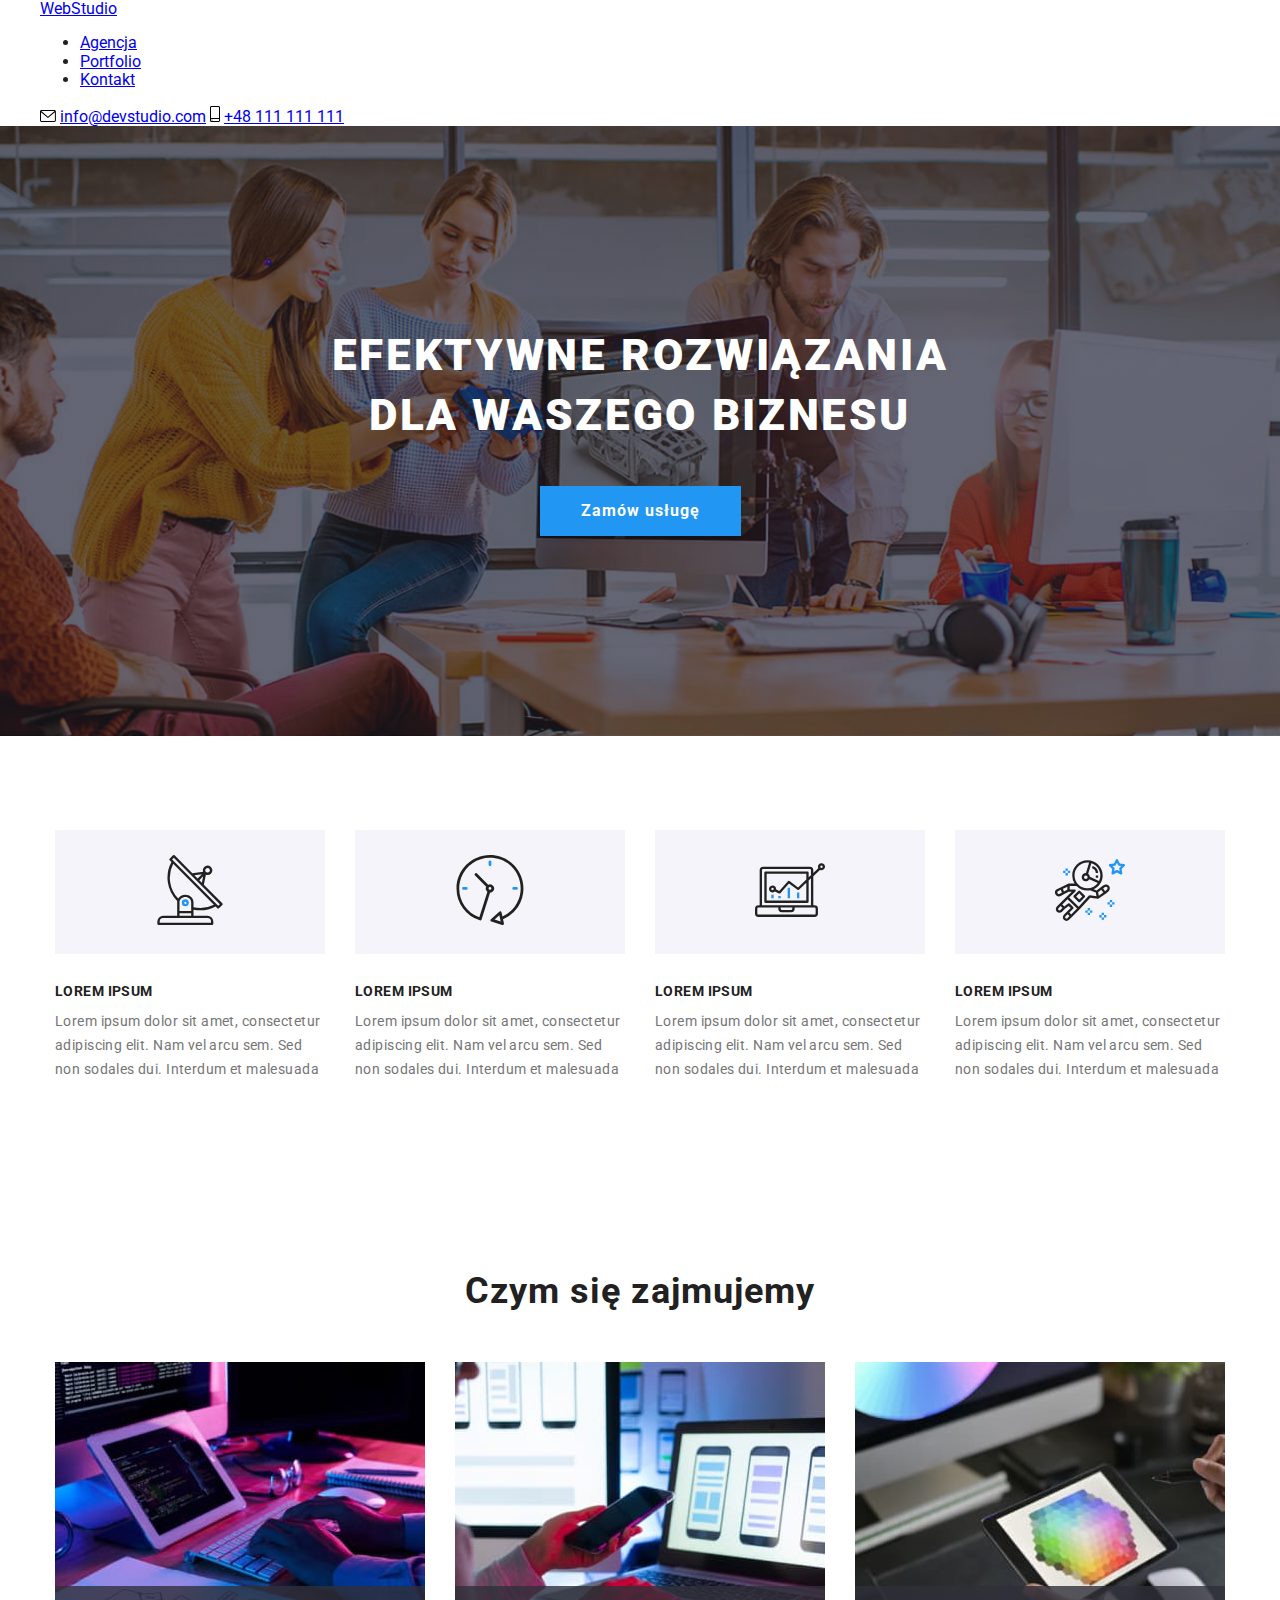
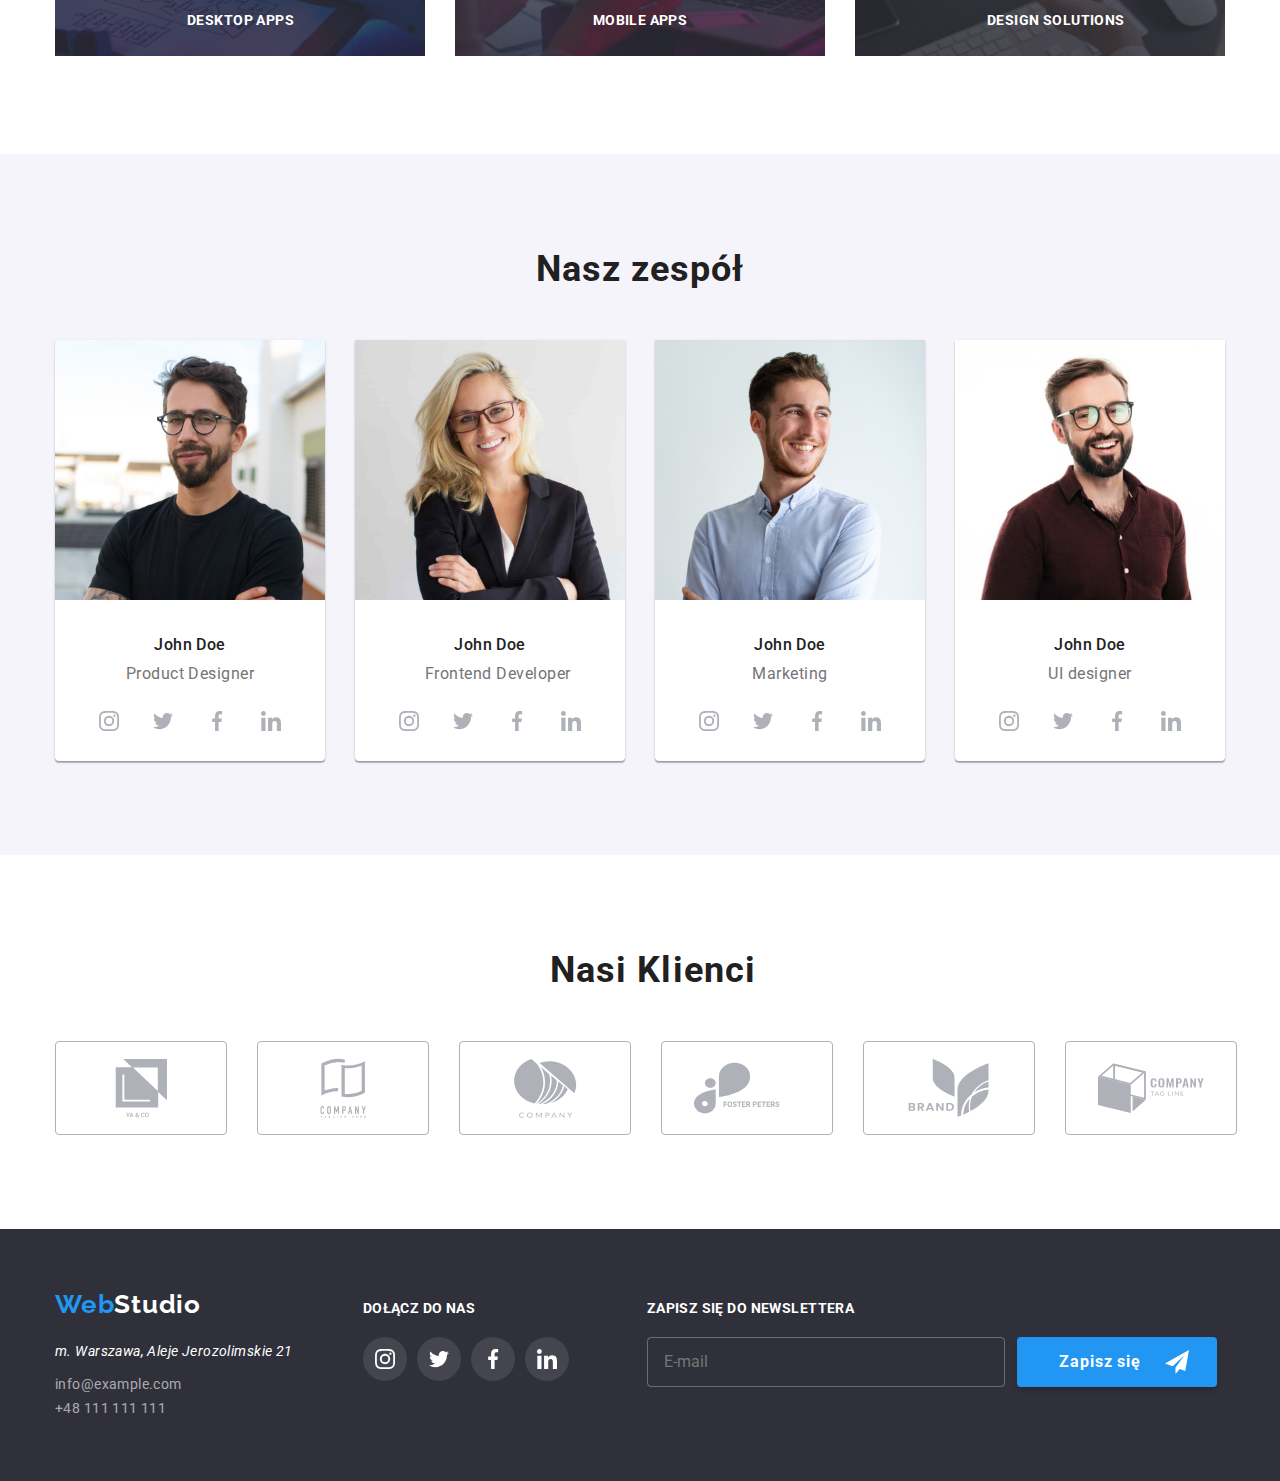
==== index.html @ b8ef75c4 "hw7" ====
<!DOCTYPE html>
<html lang="pl">
  <head>
    <meta charset="UTF-8" />
    <meta http-equiv="X-UA-Compatible" content="IE=edge" />
    <meta name="viewport" content="width=device-width, initial-scale=1.0" />
    <title>Webstudio-main-page</title>
    <link
      href="https://cdnjs.cloudflare.com/ajax/libs/modern-normalize/1.1.0/modern-normalize.min.css"
      rel="stylesheet"
    />
    <link href="./css/style.css" rel="stylesheet" />
    <link rel="preconnect" href="https://fonts.googleapis.com" />
    <link rel="preconnect" href="https://fonts.gstatic.com" crossorigin />
    <link
      href="https://fonts.googleapis.com/css2?family=Raleway:wght@700&family=Roboto:wght@400;500;700;900&display=swap"
      rel="stylesheet"
    />
  </head>
  <body>
    <header class="page-header">
      <div class="container">
        <a class="logo" href="./index.html"
          ><span class="logo logo--half">Web</span>Studio</a
        >
        <nav class="nav">
          <ul class="nav__list">
            <li class="nav__item">
              <div class="nav__item nav__item--active">
                <a class="nav__link" href="./index.html">Agencja</a>
              </div>
            </li>
            <li class="nav__item">
              <a class="nav__link" href="./portfolio.html">Portfolio</a>
            </li>
            <li class="nav__item">
              <a class="nav__link" href="#">Kontakt</a>
            </li>
          </ul>
        </nav>
        <div class="contact">
          <span class="contact__item">
            <svg class="contact__icon" width="16px" height="12px">
              <use href="./images/icons.svg#icon-envelope"></use>
            </svg>
            <a class="contact__link" href="mailto:info@devstudio.com">
              info@devstudio.com</a
            ></span
          >
          <span class="contact__item">
            <svg class="contact__icon" width="10px" height="16px">
              <use href="./images/icons.svg#icon-smartphone"></use>
            </svg>
            <a class="contact__link" href="tel:+48111111111">+48 111 111 111</a>
          </span>
        </div>
      </div>
    </header>
    <main>
      <section class="title-field">
        <div class="title-field-fluid">
          <div class="container">
            <h1 class="title">EFEKTYWNE ROZWIĄZANIA DLA WASZEGO BIZNESU</h1>
            <div class="button-container">
              <button
                class="order-service-button"
                type="button"
                data-modal-open
              >
                Zamów usługę
              </button>
            </div>
          </div>
        </div>
      </section>
      <section class="section">
        <div class="container">
          <ul class="description-list">
            <li class="description-list-item">
              <div class="description-pictrue-container">
                <svg class="description-pictrue" width="70px" height="70px">
                  <use href="./images/icons.svg#icon-antenna-1"></use>
                </svg>
              </div>
              <h3 class="secondary-header">LOREM IPSUM</h3>
              <p class="description">
                Lorem ipsum dolor sit amet, consectetur adipiscing elit. Nam vel
                arcu sem. Sed non sodales dui. Interdum et malesuada
              </p>
            </li>
            <li class="description-list-item">
              <div class="description-pictrue-container">
                <svg class="description-pictrue" width="70px" height="70px">
                  <use href="./images/icons.svg#icon-clock-1"></use>
                </svg>
              </div>
              <h3 class="secondary-header">LOREM IPSUM</h3>
              <p class="description">
                Lorem ipsum dolor sit amet, consectetur adipiscing elit. Nam vel
                arcu sem. Sed non sodales dui. Interdum et malesuada
              </p>
            </li>
            <li class="description-list-item">
              <div class="description-pictrue-container">
                <svg class="description-pictrue" width="70px" height="70px">
                  <use href="./images/icons.svg#icon-diagram-1"></use>
                </svg>
              </div>
              <h3 class="secondary-header">LOREM IPSUM</h3>
              <p class="description">
                Lorem ipsum dolor sit amet, consectetur adipiscing elit. Nam vel
                arcu sem. Sed non sodales dui. Interdum et malesuada
              </p>
            </li>
            <li class="description-list-item">
              <div class="description-pictrue-container">
                <svg class="description-pictrue" width="70px" height="70px">
                  <use href="./images/icons.svg#icon-astronaut-1"></use>
                </svg>
              </div>
              <h3 class="secondary-header">LOREM IPSUM</h3>
              <p class="description">
                Lorem ipsum dolor sit amet, consectetur adipiscing elit. Nam vel
                arcu sem. Sed non sodales dui. Interdum et malesuada
              </p>
            </li>
          </ul>
        </div>
      </section>
      <section class="section">
        <div class="container">
          <div class="feature-block">
            <h2 class="primary-header">Czym się zajmujemy</h2>
            <ul class="feature-list">
              <li class="feature-list-item">
                <img
                  src="images/tapincode.jpg"
                  alt="taping code on notebook"
                  width="370"
                  height="294"
                />
                <div class="feature-title-one">
                  <p class="feature-title-description">Desktop Apps</p>
                </div>
              </li>
              <li class="feature-list-item">
                <img
                  src="images/checkingphone.jpg"
                  alt="choosing menu layout on phone"
                  width="370"
                  height="294"
                />
                <div class="feature-title-two">
                  <p class="feature-title-description">Mobile Apps</p>
                </div>
              </li>
              <li class="feature-list-item">
                <img
                  src="images/choosincolor.jpg"
                  alt="choosing color on tablet"
                  width="370"
                  height="294"
                />
                <div class="feature-title-three">
                  <p class="feature-title-description">Design Solutions</p>
                </div>
              </li>
            </ul>
          </div>
        </div>
      </section>
      <section class="personel section">
        <div class="container">
          <div class="personel-block">
            <h2 class="primary-header-two">Nasz zespół</h2>
            <ul class="personel-list">
              <li class="personel-list-item">
                <img
                  src="images/person1.jpg"
                  alt="pictrue of product designer"
                  width="270"
                  height="260"
                />
                <h4 class="name">John Doe</h4>
                <p class="position">Product Designer</p>
                <div class="social-media">
                  <a href="" class="social-media-icon-link"
                    ><svg class="social-media-icon" width="44px" height="44px">
                      <use href="./images/icons.svg#icon-instagram-2"></use>
                    </svg>
                  </a>
                  <a href="" class="social-media-icon-link">
                    <svg class="social-media-icon" width="44px" height="44px">
                      <use href="./images/icons.svg#icon-twitter-1"></use>
                    </svg>
                  </a>
                  <a href="" class="social-media-icon-link">
                    <svg class="social-media-icon" width="44px" height="44px">
                      <use href="./images/icons.svg#icon-facebook-1"></use>
                    </svg>
                  </a>
                  <a href="" class="social-media-icon-link">
                    <svg class="social-media-icon" width="44px" height="44px">
                      <use href="./images/icons.svg#icon-linkedin-1"></use>
                    </svg>
                  </a>
                </div>
              </li>
              <li class="personel-list-item">
                <img
                  src="images/person2.jpg"
                  alt="pictrue of frontend developer"
                  width="270"
                  height="260"
                />
                <h4 class="name">John Doe</h4>
                <p class="position">Frontend Developer</p>
                <div class="social-media">
                  <a href="" class="social-media-icon-link">
                    <svg class="social-media-icon" width="44px" height="44px">
                      <use href="./images/icons.svg#icon-instagram-2"></use>
                    </svg>
                  </a>
                  <a href="" class="social-media-icon-link">
                    <svg class="social-media-icon" width="44px" height="44px">
                      <use href="./images/icons.svg#icon-twitter-1"></use>
                    </svg>
                  </a>
                  <a href="" class="social-media-icon-link">
                    <svg class="social-media-icon" width="44px" height="44px">
                      <use href="./images/icons.svg#icon-facebook-1"></use>
                    </svg>
                  </a>
                  <a href="" class="social-media-icon-link">
                    <svg class="social-media-icon" width="44px" height="44px">
                      <use href="./images/icons.svg#icon-linkedin-1"></use>
                    </svg>
                  </a>
                </div>
              </li>
              <li class="personel-list-item">
                <img
                  src="images/person3.jpg"
                  alt="pictrue of marketing guy"
                  width="270"
                  height="260"
                />
                <h4 class="name">John Doe</h4>
                <p class="position">Marketing</p>
                <div class="social-media">
                  <a href="" class="social-media-icon-link"
                    ><svg class="social-media-icon" width="44px" height="44px">
                      <use href="./images/icons.svg#icon-instagram-2"></use>
                    </svg>
                  </a>
                  <a href="" class="social-media-icon-link">
                    <svg class="social-media-icon" width="44px" height="44px">
                      <use href="./images/icons.svg#icon-twitter-1"></use>
                    </svg>
                  </a>
                  <a href="" class="social-media-icon-link">
                    <svg class="social-media-icon" width="44px" height="44px">
                      <use href="./images/icons.svg#icon-facebook-1"></use>
                    </svg>
                  </a>
                  <a href="" class="social-media-icon-link">
                    <svg class="social-media-icon" width="44px" height="44px">
                      <use href="./images/icons.svg#icon-linkedin-1"></use>
                    </svg>
                  </a>
                </div>
              </li>
              <li class="personel-list-item">
                <img
                  src="images/person4.jpg"
                  alt="pictrue of UL designer"
                  width="270"
                  height="260"
                />
                <h4 class="name">John Doe</h4>
                <p class="position">UI designer</p>
                <div class="social-media">
                  <a href="" class="social-media-icon-link"
                    ><svg class="social-media-icon" width="44px" height="44px">
                      <use href="./images/icons.svg#icon-instagram-2"></use>
                    </svg>
                  </a>
                  <a href="" class="social-media-icon-link">
                    <svg class="social-media-icon" width="44px" height="44px">
                      <use href="./images/icons.svg#icon-twitter-1"></use>
                    </svg>
                  </a>
                  <a href="" class="social-media-icon-link">
                    <svg class="social-media-icon" width="44px" height="44px">
                      <use href="./images/icons.svg#icon-facebook-1"></use>
                    </svg>
                  </a>
                  <a href="" class="social-media-icon-link">
                    <svg class="social-media-icon" width="44px" height="44px">
                      <use href="./images/icons.svg#icon-linkedin-1"></use>
                    </svg>
                  </a>
                </div>
              </li>
            </ul>
          </div>
        </div>
      </section>
      <section class="section">
        <div class="container">
          <div class="clients-block">
            <h2 class="primary-header-two">Nasi Klienci</h2>
            <ul class="client-list">
              <li class="client-list-item">
                <a href="" class="client-link">
                  <svg class="client-logo" width="170px" height="92px">
                    <use href="./images/icons.svg#icon-group"></use>
                  </svg>
                </a>
              </li>
              <li class="client-list-item">
                <a href="" class="client-link">
                  <svg class="client-logo" width="170px" height="92px">
                    <use href="./images/icons.svg#icon-group1"></use>
                  </svg>
                </a>
              </li>
              <li class="client-list-item">
                <a href="" class="client-link">
                  <svg class="client-logo" width="170px" height="92px">
                    <use href="./images/icons.svg#icon-group2"></use>
                  </svg>
                </a>
              </li>
              <li class="client-list-item">
                <a href="" class="client-link">
                  <svg class="client-logo" width="170px" height="92px">
                    <use href="./images/icons.svg#icon-group6"></use>
                  </svg>
                </a>
              </li>
              <li class="client-list-item">
                <a href="" class="client-link">
                  <svg class="client-logo" width="170px" height="92px">
                    <use href="./images/icons.svg#icon-group4"></use>
                  </svg>
                </a>
              </li>
              <li class="client-list-item">
                <a href="" class="client-link">
                  <svg class="client-logo" width="170px" height="92px">
                    <use href="./images/icons.svg#icon-group5"></use>
                  </svg>
                </a>
              </li>
            </ul>
          </div>
        </div>
      </section>
    </main>
    <footer class="bottom-page">
      <div class="container">
        <div class="wrapper-bottom">
          <div class="main-bottom">
            <div class="logo-bottom">
              <a class="logo-bottom-link" href="./index.html"
                ><span class="half-logo">Web</span>Studio</a
              >
            </div>
            <div class="contact-data">
              <address class="address-of-company">
                m. Warszawa, Aleje Jerozolimskie 21
              </address>
              <a class="bottom-contact" href="info@example.com"
                >info@example.com</a
              ><br />
              <a class="bottom-contact" href="tel:+48111111111"
                >+48 111 111 111</a
              >
            </div>
          </div>
          <div class="side-bottom">
            <h3 class="secondary-header-bottom">DOŁĄCZ DO NAS</h3>
            <ul class="social-media-bottom-list">
              <li class="social-media-bottom-item">
                <a href="" class="social-media-bottom-link"
                  ><svg
                    class="social-media-bottom-icon"
                    width="44px"
                    height="44px"
                  >
                    <use href="images/icons.svg#icon-instagram-2"></use>
                  </svg>
                </a>
              </li>
              <li class="social-media-bottom-item">
                <a href="" class="social-media-bottom-link"
                  ><svg
                    class="social-media-bottom-icon"
                    width="44px"
                    height="44px"
                  >
                    <use href="./images/icons.svg#icon-twitter-1"></use>
                  </svg>
                </a>
              </li>
              <li class="social-media-bottom-item">
                <a href="" class="social-media-bottom-link"
                  ><svg
                    class="social-media-bottom-icon"
                    width="44px"
                    height="44px"
                  >
                    <use href="./images/icons.svg#icon-facebook-1"></use>
                  </svg>
                </a>
              </li>
              <li class="social-media-bottom-item">
                <a href="" class="social-media-bottom-link"
                  ><svg
                    class="social-media-bottom-icon"
                    width="44px"
                    height="44px"
                  >
                    <use href="./images/icons.svg#icon-linkedin-1"></use>
                  </svg>
                </a>
              </li>
            </ul>
          </div>
          <div class="newsletter-bottom">
            <form>
              <label>
                <h3 class="secondary-header-bottom">
                  zapisz się do newslettera
                </h3>
                <div class="input-wrapper">
                  <input
                    class="mail-input"
                    type="email"
                    name="email"
                    placeholder="E-mail"
                  />
                  <button class="newsletter-button" type="submit">
                    Zapisz się
                    <svg class="icon-send" width="24px" height="24px">
                      <use href="./images/icons.svg#icon-icon-send"></use>
                    </svg>
                  </button>
                </div>
              </label>
            </form>
          </div>
        </div>
      </div>
    </footer>
    <div class="backdrop is-hidden" data-modal>
      <div class="modal">
        <button type="button" class="x-button" data-modal-close>x</button>
        <p class="form-title">Zostaw swoje dane w formularzu poniżej</p>
        <form class="form-client">
          <label
            ><span class="form-client-title">Imie</span>
            <div class="input-container">
              <svg class="form-client-icon" width="12px" height="12px">
                <use href="./images/icons.svg#icon-person-black-18dp-1"></use>
              </svg>
              <input class="form-client-input" type="text" name="name" />
            </div>
          </label>
          <label
            ><span class="form-client-title">Telefon</span>
            <div class="input-container">
              <svg class="form-client-icon" width="13px" height="13px">
                <use href="./images/icons.svg#icon-Vector"></use>
              </svg>
              <input
                class="form-client-input"
                type="tel"
                name="phone-number"
              /></div
          ></label>
          <label class="form-client-item"
            ><span class="form-client-title">E-mail</span>
            <div class="input-container">
              <svg class="form-client-icon" width="15px" height="12px">
                <use href="./images/icons.svg#icon-Vector1"></use>
              </svg>
              <input
                class="form-client-input"
                type="email"
                name="email-contact"
              /></div
          ></label>
          <label
            ><span class="form-client-title">Komentarz</span>
            <textarea
              class="form-client-feedback"
              name="feedback"
              placeholder="Wprowadź tekst"
            ></textarea>
          </label>
          <label class="terms-container">
            <input class="terms-checkbox" type="checkbox" name="terms" />
            <svg class="active-checkbox" width="16px" height="15px">
              <use href="./images/icons.svg#icon-Vector2"></use>
            </svg>
            <span class="form-client-terms">
              Oświadczam iż akceptuje
              <a href="#">Regulamin</a>i
              <a href="#">Politykę prywatności</a>
            </span>
          </label>
          <button class="form-client-button" type="submit">Wyślij</button>
        </form>
      </div>
    </div>
    <script src="./js/modal.js"></script>
  </body>
</html>
---- css/style.css ----
body {
  font-family: "Roboto", sans-serif;
  color: #212121;
}
.container {
  width: 1200px;
  margin: 0 auto;
}
.section {
  padding-bottom: 94px;
  padding-top: 94px;
}

.top-page {
  background-color: var(--third-background-color);
  border-bottom: 1px solid var(--border-line-color);
}
.top-page > div {
  display: flex;
  padding-left: 15px;
  padding-right: 15px;
  padding-top: 24px;
  padding-bottom: 24px;
}
:root {
  --third-background-color: #ffffff;
  --logo-top: #000000;
  --half-logo: #2196f3;
  --highlited: #2196f3;
  --text-color-one: #757575;
  --first-color-background: #2f303a;
  --second-color-background: #f5f4fa;
  --color-menu: #212121;
  --border-line-color: #ececec;
  --second-border-line-color: #eeeeee;
  --icon-color: #afb1b8;
}
.logo-top {
  color: var(--logo-top);
  font-family: "Raleway";
  font-size: 26px;
  font-weight: 700;
  line-height: 1.19;
  letter-spacing: 0.03em;
  text-decoration: none;
  padding-bottom: 1px;
  width: 145px;
}

.half-logo {
  color: var(--half-logo);
  font-family: "Raleway";
  font-size: 26px;
  font-weight: 700;
  line-height: 1.19;
  letter-spacing: 0.03em;
  text-decoration: none;
}
.menu {
  padding-top: 8px;
  padding-bottom: 8px;
  margin-left: 93px;
  margin-right: 345px;
  width: 254px;
}
.menu-list {
  display: flex;
  list-style: none;
  width: 254px;
  padding-left: 0px;
  margin: 0px;
}

.menu-list-item {
  width: 53px;
  margin-left: 0px;
  margin-right: 46px;
}
.menu-list-item:last-child {
  margin-right: 0px;
}

.link-menu {
  text-decoration: none;
  color: var(--color-menu);
  font-size: 14px;
  font-weight: 500;
  line-height: 1.14;
  letter-spacing: 0.02em;
  text-decoration: none;
  transition-property: color;
  transition-duration: 250ms;
  transition-timing-function: cubic-bezier(0.4, 0, 0.2, 1);
}
.link-menu:hover,
.link-menu:focus {
  color: var(--highlited);
}
.active {
  position: relative;
}
.active > a {
  color: var(--highlited);
}
.active::after {
  content: "";
  position: absolute;
  background-color: var(--highlited);
  border-radius: 2px;
  width: 100%;
  height: 4px;
  margin-top: 28px;
  display: block;
}

.contact-list {
  display: flex;
  padding-right: 12px;
  padding-top: 8px;
  padding-bottom: 8px;
  padding-left: 0px;
  white-space: nowrap;
}
.contact-list-item {
  color: var(--text-color-one);
  fill: var(--text-color-one);
  margin-right: 30px;
  display: flex;
  align-items: center;
  transition-property: color, fill;
  transition-duration: 250ms;
  transition-timing-function: cubic-bezier(0.4, 0, 0.2, 1);
}
.contact-list-item:hover,
.contact-list-item:focus {
  color: var(--highlited);
  fill: var(--highlited);
  cursor: pointer;
}
.contact-list-item:last-child {
  margin-right: 0px;
}
.contact-top {
  color: inherit;
  display: flex;
  font-size: 14px;
  font-weight: 500;
  line-height: 1.14;
  letter-spacing: 0.02em;
  text-decoration: none;
  margin-right: 30px;
  margin-left: 10px;
}
.contact-top:last-child {
  margin-right: 0px;
}
.contact-top:first-child {
  margin-left: 0px;
}
.contact-icon {
  display: flex;
}
.title-field {
  background-color: var(--first-color-background);
}
.title-field-fluid {
  max-width: 1600px;
  height: 100%;
  margin: 0 auto;
  background-image: linear-gradient(
      to bottom,
      rgba(47, 48, 58, 0.4),
      rgba(47, 48, 58, 0.4)
    ),
    url(../images/background.jpg);
  background-size: cover;
  background-position: center;
  background-repeat: no-repeat;
  padding-top: 200px;
  padding-bottom: 200px;
}
.title {
  color: var(--third-background-color);
  font-weight: 900;
  font-size: 44px;
  line-height: 1.36;
  text-align: center;
  letter-spacing: 0.06em;
  text-transform: uppercase;
  padding-left: 252px;
  padding-right: 252px;
  margin-bottom: 40px;
  margin-top: 0px;
}
.order-service-button {
  background-color: var(--highlited);
  box-shadow: 0px 4px 4px rgba(0, 0, 0, 0.15);
  color: var(--third-background-color);
  font-weight: 700;
  font-size: 16px;
  line-height: 1.87;
  align-items: center;
  text-align: center;
  letter-spacing: 0.06em;
  cursor: pointer;
  padding: 10px 41px;
  white-space: nowrap;
  border: none;
}
.button-container {
  padding-left: 500px;
  padding-right: 500px;
}
.description-list {
  display: flex;
  padding-left: 15px;
  padding-right: 15px;
  margin: 0px;
  list-style: none;
}
.description-list-item {
  width: 270px;
  margin-right: 30px;
}
.description-list-item:last-child {
  margin-right: 0px;
}
.secondary-header {
  font-size: 14px;
  line-height: 1.14;
  letter-spacing: 0.03em;
  text-transform: uppercase;
  margin-bottom: 10px;
  margin-top: 30px;
}
.description-pictrue {
  display: inline-block;
}
.description-pictrue-container {
  padding: 25px 100px;
  background-color: var(--second-color-background);
}
.description {
  font-size: 14px;
  line-height: 1.71;
  letter-spacing: 0.03em;
  color: var(--text-color-one);
  margin: 0px;
}
.feature-block {
  padding-left: 15px;
  padding-right: 15px;
}

.primary-header {
  font-size: 36px;
  line-height: 1.17;
  letter-spacing: 0.03em;
  margin-top: 0px;
  margin-bottom: 50px;
  padding-left: 409px;
  padding-right: 409px;
  text-align: center;
  white-space: nowrap;
}
.feature-list {
  display: flex;
  list-style: none;
  padding-left: 0px;
  margin: 0px;
  position: relative;
}
.feature-list-item {
  margin-right: 30px;
}
.feature-list-item:last-child {
  margin-right: 0px;
}
.feature-title-one {
  position: absolute;
  left: 0;
  top: 224px;
  width: 370px;
  height: 70px;
  background-color: rgba(47, 48, 58, 0.8);
  padding: 27px 132px;
}
.feature-title-two {
  position: absolute;
  left: 400px;
  top: 224px;
  width: 370px;
  height: 70px;
  background-color: rgba(47, 48, 58, 0.8);
  padding: 27px 132px;
  z-index: 1;
}
.feature-title-three {
  position: absolute;
  left: 800px;
  top: 224px;
  width: 370px;
  height: 70px;
  background-color: rgba(47, 48, 58, 0.8);
  padding: 27px 132px;
  z-index: 1;
}
.feature-title-description {
  color: var(--third-background-color);
  font-weight: 700;
  font-size: 14px;
  line-height: 1.14;
  text-align: center;
  letter-spacing: 0.03em;
  text-transform: uppercase;
  margin: 0;
  white-space: nowrap;
}
.primary-header-two {
  font-size: 36px;
  line-height: 1.17;
  letter-spacing: 0.03em;
  margin-top: 0px;
  margin-bottom: 50px;
  padding-left: 495px;
  padding-right: 495px;
  text-align: center;
  white-space: nowrap;
}
.personel-list {
  display: flex;
  list-style: none;
  padding-left: 15px;
  padding-right: 15px;
  margin: 0px;
}
.name {
  font-weight: 500;
  font-size: 16px;
  line-height: 1.19;
  text-align: center;
  letter-spacing: 0.03em;
  margin-top: 30px;
  margin-bottom: 10px;
  padding-left: 99px;
  padding-right: 99px;
}
.position {
  font-size: 16px;
  line-height: 1.19;
  text-align: center;
  letter-spacing: 0.03em;
  color: var(--text-color-one);
  margin-bottom: 16px;
  margin-top: 0px;
  padding-left: 70px;
  padding-right: 70px;

  white-space: nowrap;
}
.personel {
  background-color: var(--second-color-background);
}
.personel-list-item {
  background-color: var(--third-background-color);
  box-shadow: 0px 1px 3px rgba(0, 0, 0, 0.12), 0px 1px 1px rgba(0, 0, 0, 0.14),
    0px 2px 1px rgba(0, 0, 0, 0.2);
  border-radius: 0px 0px 4px 4px;
  width: 270px;
  margin-right: 30px;
}
.personel-list-item:last-child {
  margin-right: 0px;
}
.social-media {
  padding-left: 32px;
  padding-right: 32px;
  padding-bottom: 18px;
  white-space: nowrap;
  display: flex;
}
.social-media-icon {
  fill: var(--icon-color);
  padding: 12px;
}
.social-media-icon-link:last-child {
  margin-right: 0px;
}
.social-media-icon-link {
  display: flex;
  border-radius: 50%;
  justify-content: center;
  align-items: center;
  margin-right: 10px;
  transition-property: background-color, fill;
  transition-duration: 250ms;
  transition-timing-function: cubic-bezier(0.4, 0, 0.2, 1);
}
.social-media-icon-link:hover,
.social-media-icon-link:focus {
  background-color: var(--highlited);
}
.social-media-icon:hover,
.social-media-icon-link {
  fill: var(--third-background-color);
}
.clients-block {
  padding: 0 15px;
}
.client-list {
  display: flex;
  list-style: none;
  margin: 0px;
  padding: 0px;
}
.client-list-item {
  margin-right: 30px;
}
.client-list-item:last-child {
  margin-right: 0px;
}
.client-logo {
  padding: 16px 32px;
  fill: var(--icon-color);
  transition-property: fill;
  transition-duration: 250ms;
  transition-timing-function: cubic-bezier(0.4, 0, 0.2, 1);
}
.client-link {
  display: flex;
  justify-content: center;
  align-items: center;
  border: 1px solid var(--icon-color);
  border-radius: 4px;
  transition-property: border-color;
  transition-duration: 250ms;
  transition-timing-function: cubic-bezier(0.4, 0, 0.2, 1);
}
.client-link:hover,
.client-link:focus {
  border-color: var(--highlited);
}
.client-logo:hover,
.client-logo:focus {
  fill: var(--highlited);
}
.bottom-page {
  background-color: var(--first-color-background);
}
.wrapper-bottom {
  display: flex;
}
.logo-bottom {
  padding-top: 60px;
  padding-left: 15px;
  margin-bottom: 20px;
}
.contact-data {
  padding-left: 15px;
  padding-bottom: 60px;
}
.logo-bottom-link {
  color: var(--third-background-color);
  font-family: "Raleway";
  font-size: 26px;
  font-weight: 700;
  line-height: 1.19;
  letter-spacing: 0.03em;
  text-decoration: none;
}
.address-of-company {
  font-size: 14px;
  line-height: 1.71;
  letter-spacing: 0.03em;
  color: var(--third-background-color);
  margin-bottom: 9px;
}
.bottom-contact {
  font-size: 14px;
  line-height: 1.71;
  letter-spacing: 0.03em;
  color: rgba(255, 255, 255, 0.6);
  text-decoration: none;
  transition-property: color;
  transition-duration: 250ms;
  transition-timing-function: cubic-bezier(0.4, 0, 0.2, 1);
}
.bottom-contact:hover,
.bottom-contact:focus {
  color: var(--highlited);
}
.side-bottom {
  padding-top: 72px;
  margin-left: 70px;
  padding-bottom: 100px;
}
.secondary-header-bottom {
  font-size: 14px;
  line-height: 1.14;
  letter-spacing: 0.03em;
  text-transform: uppercase;
  margin-top: 0px;
  margin-bottom: 20px;
  color: var(--third-background-color);
}

.social-media-bottom-list {
  display: flex;
  list-style: none;
  margin: 0px;
  padding: 0px;
}
.social-media-bottom-item {
  margin-right: 10px;
}
.social-media-bottom-item:last-child {
  margin-right: 0px;
}
.social-media-bottom-icon {
  fill: var(--third-background-color);
  padding: 12px;
}
.social-media-bottom-link {
  display: flex;
  border-radius: 50%;
  justify-content: center;
  align-items: center;
  background-color: rgba(255, 255, 255, 0.1);
  transition-property: background-color;
  transition-duration: 250ms;
  transition-timing-function: cubic-bezier(0.4, 0, 0.2, 1);
}
.social-media-bottom-link:hover,
.social-media-bottom-link:focus {
  background-color: var(--highlited);
}
.newsletter-bottom {
  margin-left: 78px;
  padding-top: 72px;
  padding-bottom: 94px;
}
.input-wrapper {
  display: flex;
}
.mail-input {
  display: block;
  width: 358px;
  height: 50px;
  border: 1px solid rgba(255, 255, 255, 0.3);
  box-shadow: (0px 4px 4px rgba(0, 0, 0, 0.15));
  border-radius: 4px;
  background-color: inherit;
}
.mail-input:placeholder-shown {
  color: rgba(255, 255, 255, 0.6);
  padding: 15px 16px;
}
.mail-input:focus-within {
  background-color: var(--third-background-color);
}
.newsletter-button {
  display: flex;
  margin-left: 12px;
  background-color: var(--highlited);
  box-shadow: 0px 4px 4px rgba(0, 0, 0, 0.15);
  color: var(--third-background-color);
  font-weight: 700;
  font-size: 16px;
  line-height: 1.87;
  align-items: center;
  text-align: center;
  letter-spacing: 0.06em;
  cursor: pointer;
  padding: 10px 24px 10px 42px;
  white-space: nowrap;
  border: none;
  border-radius: 4px;
  width: 200px;
  height: 50px;
}
.icon-send {
  fill: var(--third-background-color);
  margin-left: 24px;
  align-items: center;
}

.portfolio-button-list {
  display: flex;
  border-radius: 4px;
  list-style: none;
  padding-left: 310px;
  padding-right: 318px;
  margin-bottom: 34px;
  margin-top: 0px;
}
.portfolio-button-item {
  margin-right: 8px;
}

.portfolio-button-item:last-child {
  margin-right: 0px;
}
.portfolio-button {
  background: var(--second-color-background);
  border-radius: 4px;
  font-weight: 500;
  font-size: 16px;
  line-height: 1.62;
  text-align: center;
  letter-spacing: 0.03em;
  cursor: pointer;
  padding: 6px 22px;
  transition-property: background-color, box-shadow, color;
  transition-duration: 250ms;
  transition-timing-function: cubic-bezier(0.4, 0, 0.2, 1);
  border: none;
}
.portfolio-button:hover,
.portfolio-button:focus {
  background-color: var(--highlited);
  box-shadow: 0px 3px 1px rgba(0, 0, 0, 0.1), 0px 1px 2px rgba(0, 0, 0, 0.08),
    0px 2px 2px rgba(0, 0, 0, 0.12);
  border-radius: 4px;
  color: var(--third-background-color);
  font-weight: 500;
  font-size: 16px;
  line-height: 1.62;
  align-items: center;
  letter-spacing: 0.03em;
  cursor: pointer;
  border: none;
}
.portfolio-list {
  display: flex;
  flex-wrap: wrap;
  list-style: none;
  padding-left: 15px;
  padding-right: 15px;
  margin: 0px;
}
.portfolio-pictrue {
  background-color: var(--white);
  margin: 30px;
  display: flex;
  flex-direction: column;
  transition-property: box-shadow;
  transition-duration: 250ms;
  transition-timing-function: cubic-bezier(0.4, 0, 0.2, 1);
}
.portfolio-pictrue:first-child {
  margin-top: 0px;
  margin-left: 0px;
}
.portfolio-pictrue:nth-child(2) {
  margin-left: 0px;
  margin-top: 0px;
}
.portfolio-pictrue:nth-child(3) {
  margin-top: 0px;
  margin-left: 0px;
  margin-right: 0px;
}
.portfolio-pictrue:nth-child(4) {
  margin-top: 0px;
  margin-left: 0px;
}
.portfolio-pictrue:nth-child(5) {
  margin-top: 0px;
  margin-left: 0px;
}
.portfolio-pictrue:nth-child(6) {
  margin-top: 0px;
  margin-left: 0px;
  margin-right: 0px;
}
.portfolio-pictrue:nth-child(7) {
  margin-top: 0px;
  margin-left: 0px;
  margin-bottom: 0px;
}
.portfolio-pictrue:nth-child(8) {
  margin-top: 0px;
  margin-left: 0px;
  margin-bottom: 0px;
}
.portfolio-pictrue:last-child {
  margin: 0px;
}
.portfolio-pictrue:hover,
.portfolio-pictrue:focus {
  box-shadow: 0px 1px 1px rgba(0, 0, 0, 0.12), 0px 4px 4px rgba(0, 0, 0, 0.06),
    1px 4px 6px rgba(0, 0, 0, 0.16);
}
.portfolio-image-box {
  position: relative;
  overflow: hidden;
  display: flex;
}
.overlay {
  position: absolute;
  top: 0px;
  left: 0px;
  width: 100%;
  height: 100%;
  transform: translateY(100%);
  background-color: rgba(33, 150, 243, 0.9);
  padding: 63px 24px 91px;
  transition-property: transform;
  transition-duration: 250ms;
  transition-timing-function: cubic-bezier(0.4, 0, 0.2, 1);
}
.portfolio-image-box:hover .overlay {
  transform: translate(0);
}
.overlay-text {
  margin: 0px;
  font-size: 18px;
  line-height: 1.55;
  letter-spacing: 0.03em;
  color: var(--third-background-color);
}
.portfolio-name {
  font-weight: 700;
  font-size: 18px;
  line-height: 2;
  letter-spacing: 0.06em;
  margin-bottom: 4px;
  margin-top: 0px;
}
.portfolio-description {
  font-size: 16px;
  line-height: 1.87;
  color: var(--text-color-one);
  letter-spacing: 0.03em;
  margin: 0px;
}
.portfolio-item-info {
  border-left: 1px solid var(--second-border-line-color);
  border-right: 1px solid var(--second-border-line-color);
  border-bottom: 1px solid var(--second-border-line-color);
  padding-left: 24px;
  padding-right: 24px;
  padding-top: 20px;
  padding-bottom: 20px;
}
.backdrop {
  position: fixed;
  display: flex;
  background-color: rgba(0, 0, 0, 0.2);
  top: 0px;
  left: 0px;
  width: 100%;
  height: 100%;
  z-index: 2;
  transition-property: opacity;
  transition-duration: 2s;
}
.is-hidden {
  pointer-events: none;
  visibility: hidden;
  opacity: 0;
  z-index: 2;
  transition-property: opacity;
  transition-duration: 2s;
}
.modal {
  visibility: visible;
  opacity: 1;
  position: relative;
  width: 528px;
  height: 581px;
  margin: auto;
  background-color: var(--third-background-color);
  z-index: 2;
  box-shadow: 0px 1px 3px rgba(0, 0, 0, 0.12), 0px 1px 1px rgba(0, 0, 0, 0.14),
    0px 2px 1px rgba(0, 0, 0, 0.2);
  border-radius: 4px;
}
.x-button {
  display: block;
  margin-top: 8px;
  margin-left: 490px;
  width: 30px;
  height: 30px;
  border: 1px solid rgba(0, 0, 0, 0.1);
  border-radius: 50%;
  cursor: pointer;
  background-color: var(--third-background-color);
}
.form-title {
  display: flex;
  justify-content: center;
  padding: 0 40px;
  font-weight: 700;
  font-size: 20px;
  line-height: 1.15;
  letter-spacing: 0.03em;
  white-space: nowrap;
  color: var(--color-menu);
  min-width: 448px;
  margin-top: 2px;
  margin-bottom: 12px;
}
.input-container:focus-within .form-client-icon {
  fill: var(--highlited);
  transition-property: fill;
  transition-duration: 250ms;
  transition-timing-function: cubic-bezier(0.4, 0, 0.2, 1);
}
.input-container:focus-within .form-client-input {
  border-color: var(--highlited);
  outline-color: var(--highlited);
  transition-property: border-color, outline-color;
  transition-duration: 250ms;
  transition-timing-function: cubic-bezier(0.4, 0, 0.2, 1);
}
.input-container {
  position: relative;
}
.form-client-title {
  display: block;
  color: var(--text-color-one);
  font-size: 12px;
  line-height: 1.16;
  letter-spacing: 0.01em;
  margin-bottom: 4px;
  padding-left: 40px;
}
.form-client-input {
  display: block;
  margin: 0 40px;
  margin-bottom: 10px;
  width: 448px;
  height: 40px;
  border: 1px solid rgba(33, 33, 33, 0.2);
  border-radius: 4px;
  padding-left: 42px;
  transition-property: border-color;
  transition-duration: 250ms;
  transition-timing-function: cubic-bezier(0.4, 0, 0.2, 1);
}

.form-client-icon {
  position: absolute;
  left: 55px;
  top: 14px;
  transition-property: fill;
  transition-duration: 250ms;
  transition-timing-function: cubic-bezier(0.4, 0, 0.2, 1);
}
.form-client-feedback {
  display: block;
  margin: 0 40px;
  margin-bottom: 20px;
  width: 448px;
  height: 120px;
  border: 1px solid rgba(33, 33, 33, 0.2);
  border-radius: 4px;
  padding: 16px 12px;
  transition-property: border-color outline-color;
  transition-duration: 250ms;
  transition-timing-function: cubic-bezier(0.4, 0, 0.2, 1);
  outline-color: none;
}
.form-client-feedback:focus-within {
  border-color: var(--highlited);
  transition-property: border-color, outline-color;
  transition-duration: 250ms;
  transition-timing-function: cubic-bezier(0.4, 0, 0.2, 1);
  outline-color: var(--highlited);
}
.form-client-feedback:placeholder-shown {
  font-size: 12px;
  line-height: 16px;
  letter-spacing: 0.01em;
  color: rgba(117, 117, 117, 0.5);
}
.terms-container {
  position: relative;
  align-items: center;
  display: flex;
}

.form-client-terms {
  font-size: 14px;
  line-height: 1.71;
  letter-spacing: 0.03em;
  color: var(--text-color-one);
  margin-left: 55px;
  display: flex;
  align-items: center;
  justify-content: space-between;
  width: 419px;
  height: 24px;
}

.form-client-terms::before {
  content: "";
  display: inline-block;
  width: 16px;
  height: 15px;
  border: 1px solid var(--color-menu);
  margin-right: 8px;
}
.active-checkbox {
  display: block;
  position: absolute;
  left: 55px;
  background-color: var(--highlited);
  fill: var(--third-background-color);
  border-radius: 2px;
  opacity: 0;
  transition-property: opacity;
  transition-duration: 250ms;
  transition-timing-function: cubic-bezier(0.4, 0, 0.2, 1);
}
.terms-checkbox {
  display: block;
  position: absolute;
  left: 55px;
  cursor: pointer;
  opacity: 0;
  width: 0;
  height: 0;
}

.terms-checkbox:checked + .active-checkbox {
  opacity: 1;
  transition-property: opacity;
  transition-duration: 250ms;
  transition-timing-function: cubic-bezier(0.4, 0, 0.2, 1);
}

.form-client-button {
  display: block;
  width: 200px;
  height: 50px;
  margin: 0px 164px;
  margin-top: 30px;
  background-color: var(--highlited);
  box-shadow: 0px 4px 4px rgba(0, 0, 0, 0.15);
  border-radius: 4px;
  border: none;
  padding: 10px 76px;
  color: var(--third-background-color);
  font-weight: 700;
  font-size: 16px;
  line-height: 1.87;
  letter-spacing: 0.06em;
  cursor: pointer;
}
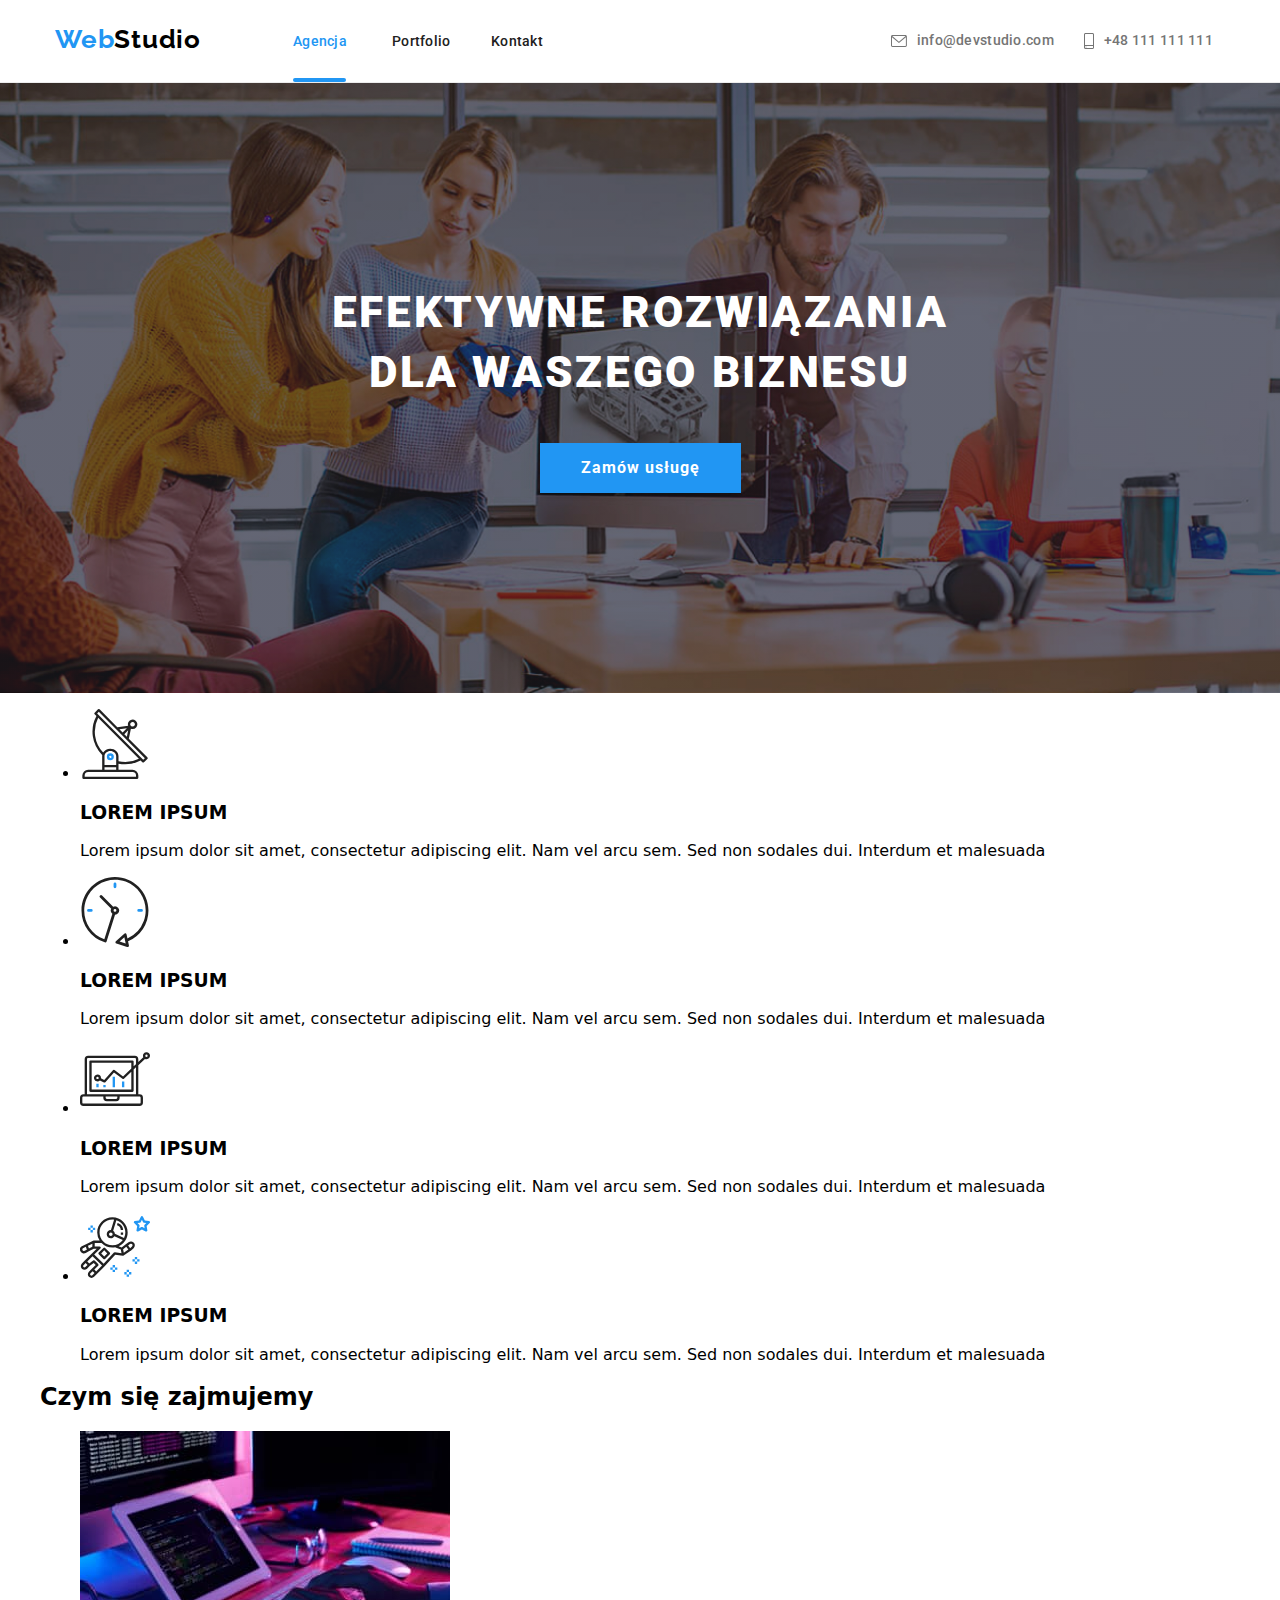
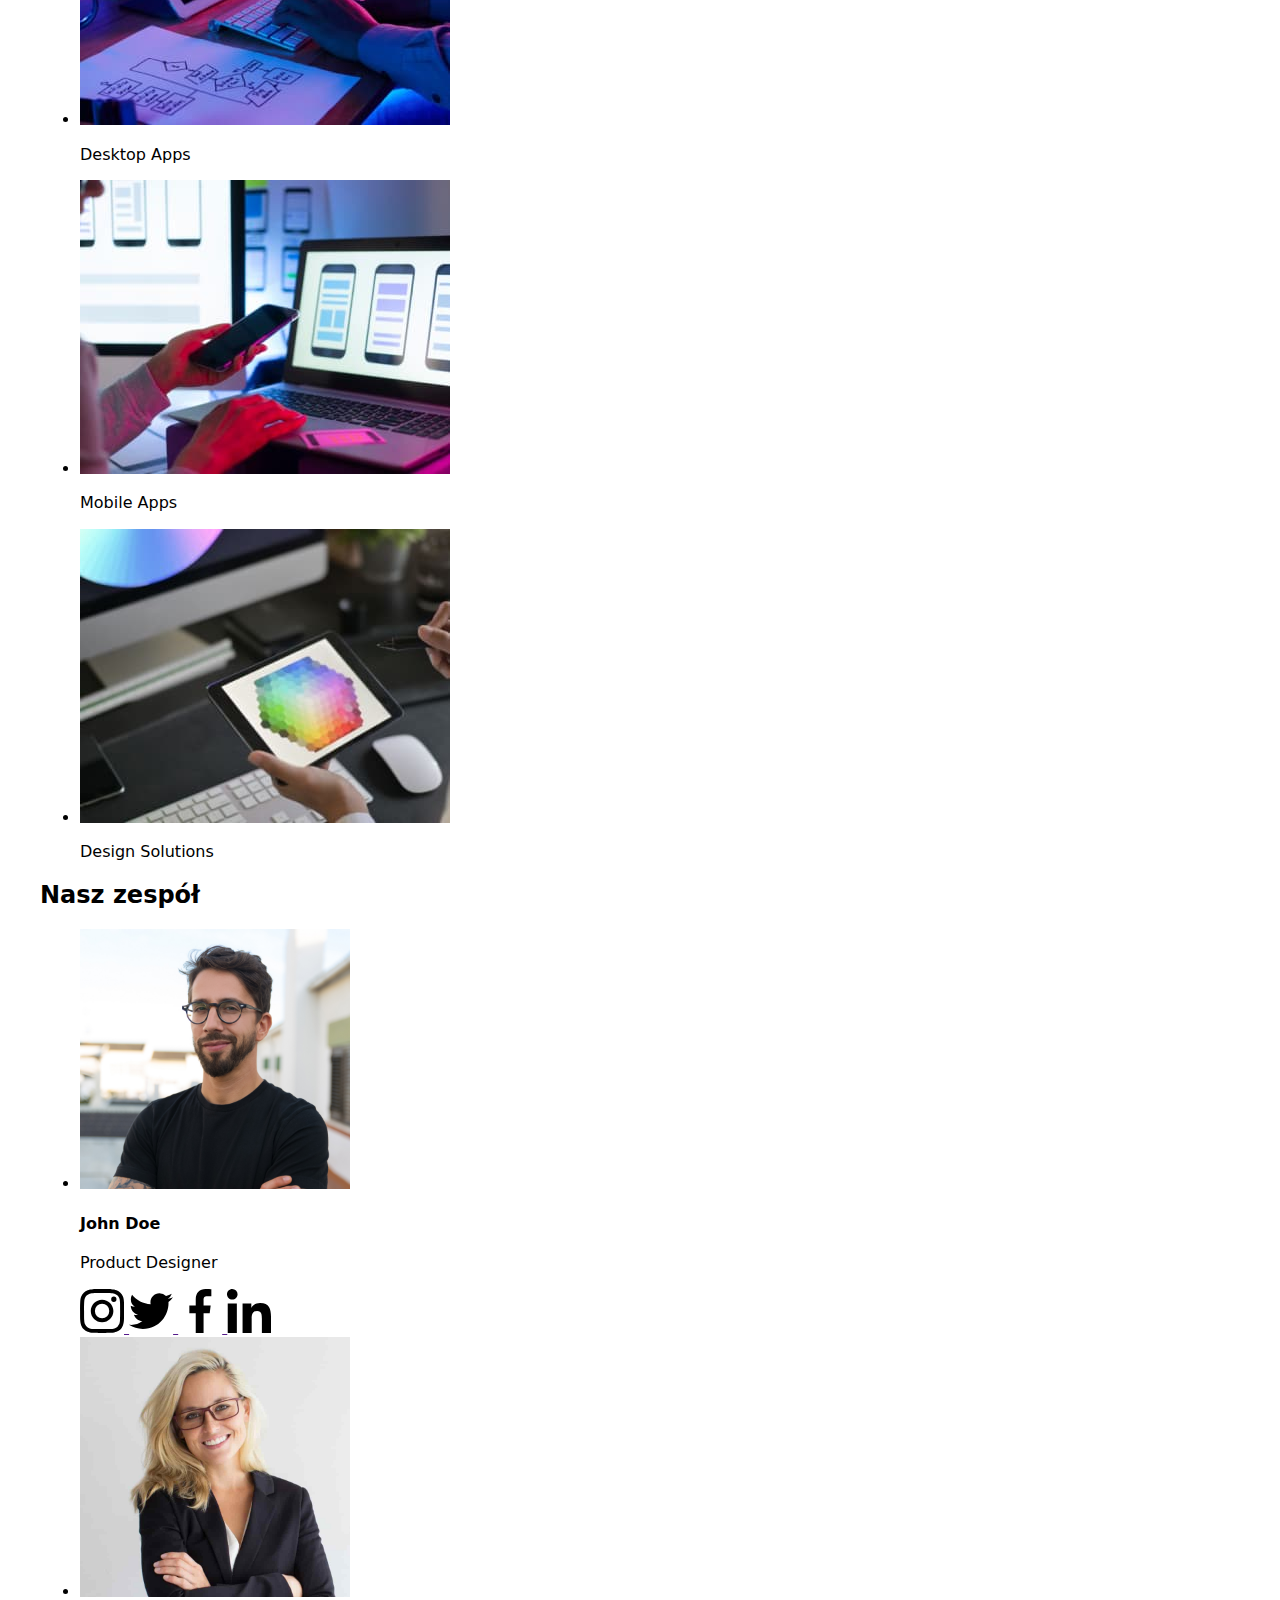
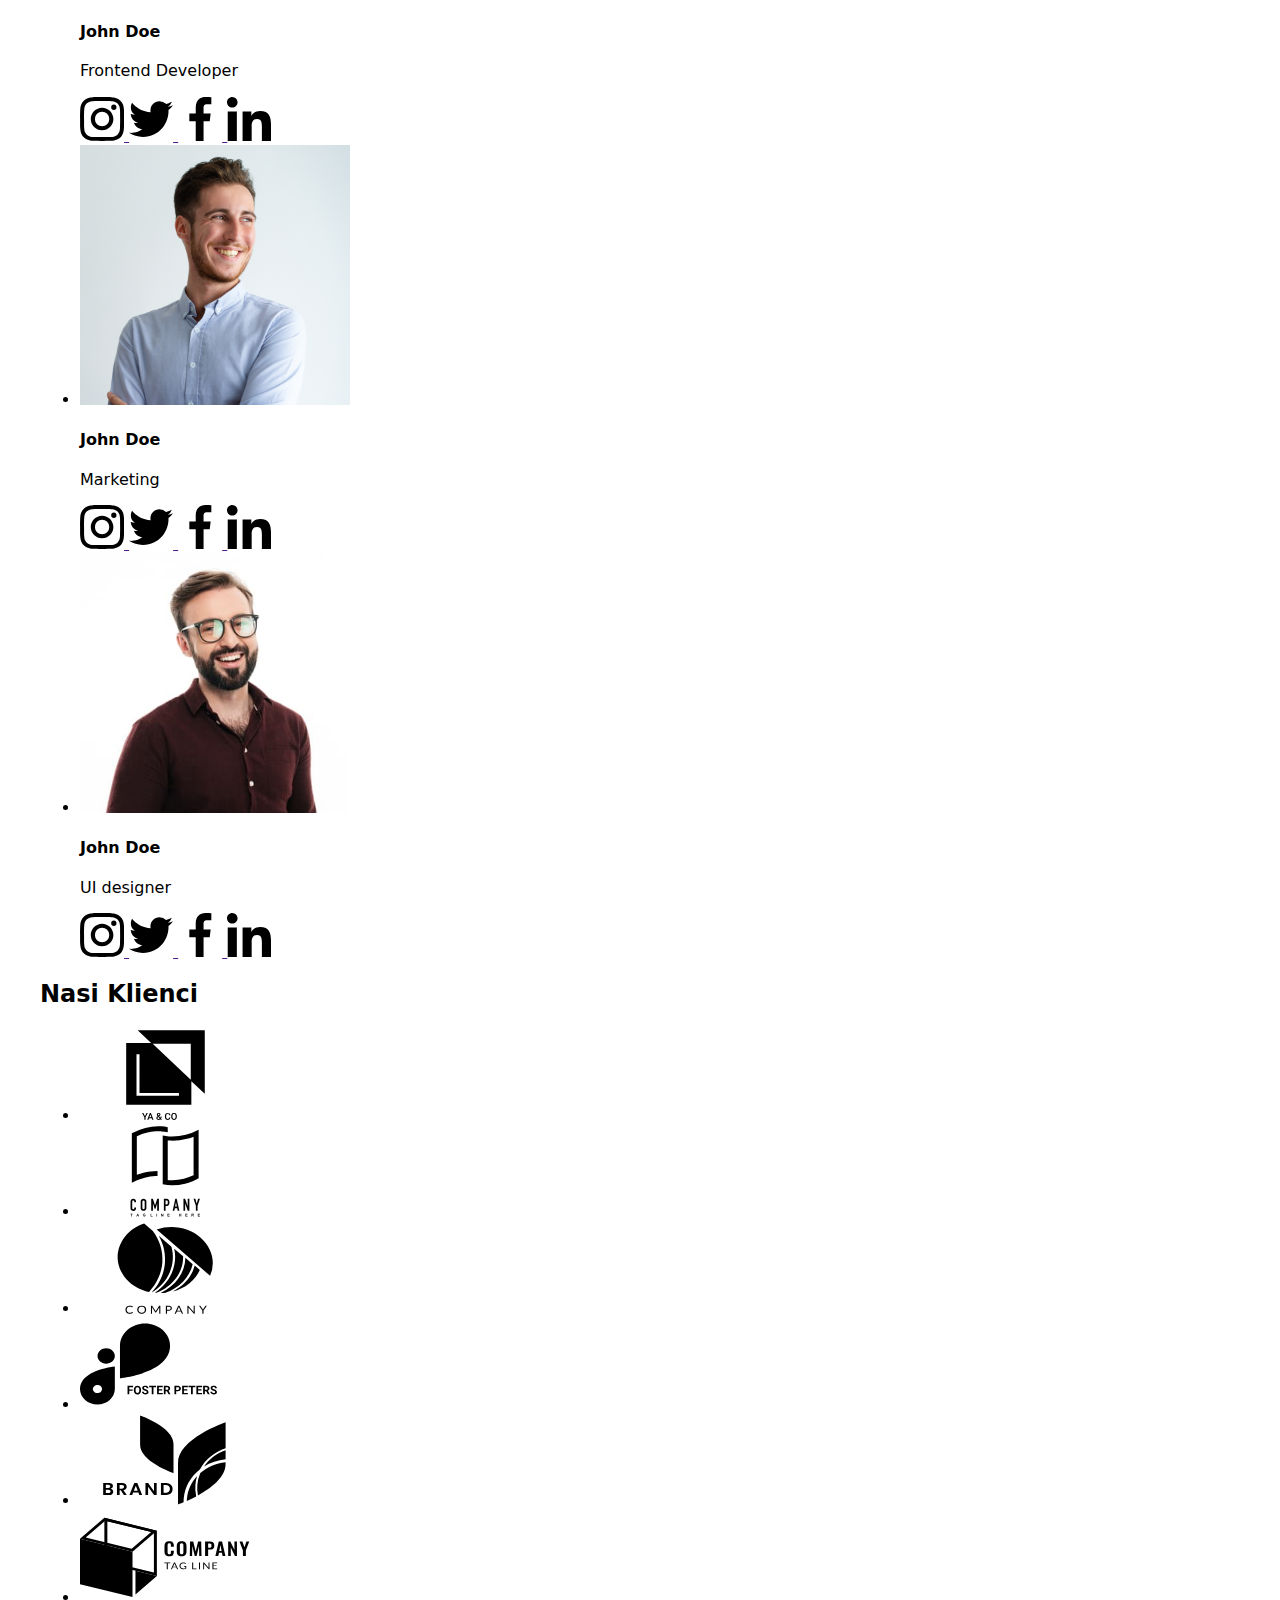
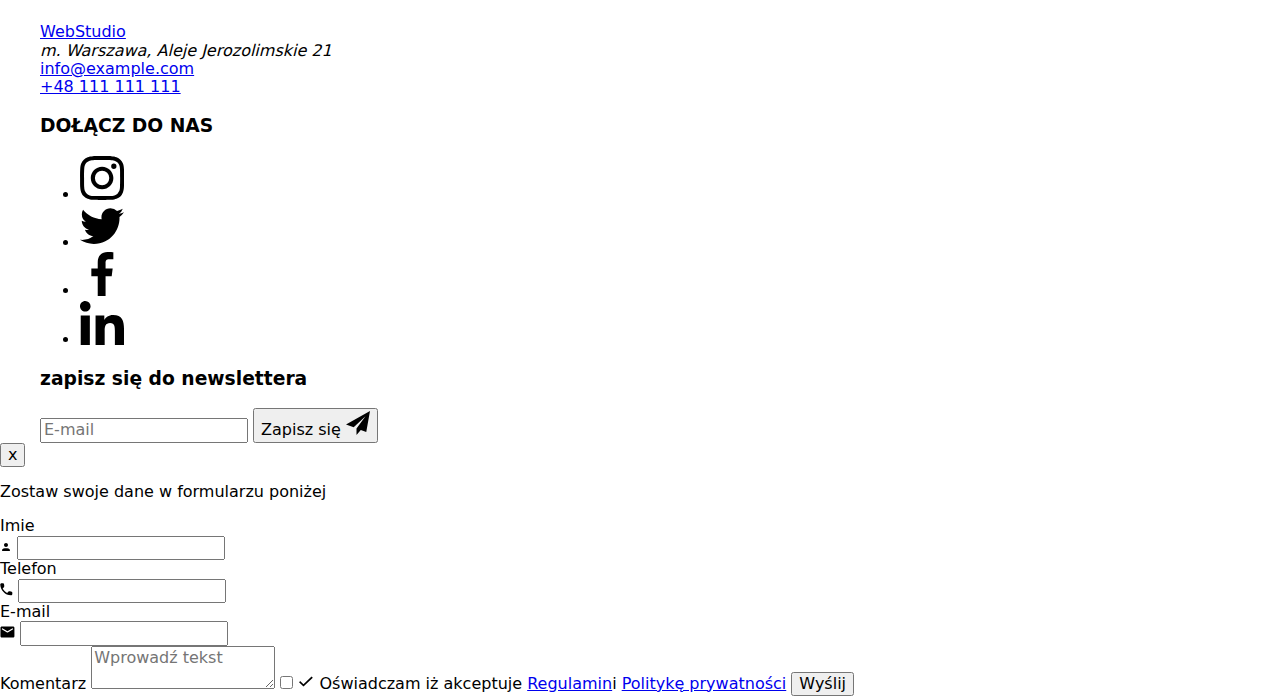
==== commit 0f5c3c9c: "HW 7 progress" ====
--- a/index.html
+++ b/index.html
@@ -9,7 +9,7 @@
       href="https://cdnjs.cloudflare.com/ajax/libs/modern-normalize/1.1.0/modern-normalize.min.css"
       rel="stylesheet"
     />
-    <link href="./css/style.css" rel="stylesheet" />
+    <link href="./css/main.min.css" rel="stylesheet" />
     <link rel="preconnect" href="https://fonts.googleapis.com" />
     <link rel="preconnect" href="https://fonts.gstatic.com" crossorigin />
     <link
@@ -20,53 +20,57 @@
   <body>
     <header class="page-header">
       <div class="container">
-        <a class="logo" href="./index.html"
-          ><span class="logo logo--half">Web</span>Studio</a
-        >
-        <nav class="nav">
-          <ul class="nav__list">
-            <li class="nav__item">
-              <div class="nav__item nav__item--active">
-                <a class="nav__link" href="./index.html">Agencja</a>
-              </div>
-            </li>
-            <li class="nav__item">
-              <a class="nav__link" href="./portfolio.html">Portfolio</a>
-            </li>
-            <li class="nav__item">
-              <a class="nav__link" href="#">Kontakt</a>
-            </li>
-          </ul>
-        </nav>
-        <div class="contact">
-          <span class="contact__item">
-            <svg class="contact__icon" width="16px" height="12px">
-              <use href="./images/icons.svg#icon-envelope"></use>
-            </svg>
-            <a class="contact__link" href="mailto:info@devstudio.com">
-              info@devstudio.com</a
-            ></span
+        <div class="flex">
+          <a class="logo" href="./index.html"
+            ><span class="logo logo--half">Web</span>Studio</a
           >
-          <span class="contact__item">
-            <svg class="contact__icon" width="10px" height="16px">
-              <use href="./images/icons.svg#icon-smartphone"></use>
-            </svg>
-            <a class="contact__link" href="tel:+48111111111">+48 111 111 111</a>
-          </span>
+          <nav class="nav">
+            <ul class="nav__list">
+              <li class="nav__item">
+                <div class="nav__item nav__item--active">
+                  <a class="nav__link nav__link--active" href="./index.html"
+                    >Agencja</a
+                  >
+                </div>
+              </li>
+              <li class="nav__item">
+                <a class="nav__link" href="./portfolio.html">Portfolio</a>
+              </li>
+              <li class="nav__item nav__item--last">
+                <a class="nav__link" href="#">Kontakt</a>
+              </li>
+            </ul>
+          </nav>
+          <div class="contact">
+            <span class="contact__item">
+              <svg class="contact__icon" width="16px" height="12px">
+                <use href="./images/icons.svg#icon-envelope"></use>
+              </svg>
+              <a class="contact__link" href="mailto:info@devstudio.com">
+                info@devstudio.com</a
+              ></span
+            >
+            <span class="contact__item contact__item--last">
+              <svg class="contact__icon" width="10px" height="16px">
+                <use href="./images/icons.svg#icon-smartphone"></use>
+              </svg>
+              <a class="contact__link" href="tel:+48111111111"
+                >+48 111 111 111</a
+              >
+            </span>
+          </div>
         </div>
       </div>
     </header>
     <main>
-      <section class="title-field">
-        <div class="title-field-fluid">
+      <section class="page-title">
+        <div class="title-field">
           <div class="container">
-            <h1 class="title">EFEKTYWNE ROZWIĄZANIA DLA WASZEGO BIZNESU</h1>
-            <div class="button-container">
-              <button
-                class="order-service-button"
-                type="button"
-                data-modal-open
-              >
+            <h1 class="title-field__name">
+              EFEKTYWNE ROZWIĄZANIA DLA WASZEGO BIZNESU
+            </h1>
+            <div class="title-field__button-container">
+              <button class="title-field__button" type="button" data-modal-open>
                 Zamów usługę
               </button>
             </div>
--- a/css/main.min.css
+++ b/css/main.min.css
@@ -0,0 +1 @@
+.page-header{background-color:#fff;border-bottom:1px solid #ececec}.container{width:1200px;margin:0 auto}.logo{color:#000;font-family:"Raleway";font-weight:700;font-size:26px;line-height:1.19;letter-spacing:.03em;text-decoration:none;padding-bottom:1px;width:145px}.logo--half{color:#2196f3}.flex{display:-webkit-box;display:-ms-flexbox;display:flex;padding-left:15px;padding-right:15px;padding-top:24px;padding-bottom:24px}.nav{padding-top:8px;padding-bottom:8px;margin-left:93px;margin-right:345px;width:254px}.nav__list{display:-webkit-box;display:-ms-flexbox;display:flex;list-style:none;padding:0px;margin:0px}.nav__item{width:53px;margin-right:46px}.nav__item--active{position:relative}.nav__item--last{margin-right:0px}.nav__link{text-decoration:none;color:#212121;font-family:"Roboto",sans-serif;font-size:500;font-size:14px;font-weight:500;line-height:1.14;letter-spacing:.02em;-webkit-transition-property:color;transition-property:color;-webkit-transition-duration:250ms;transition-duration:250ms;-webkit-transition-timing-function:cubic-bezier(0.4, 0, 0.2, 1);transition-timing-function:cubic-bezier(0.4, 0, 0.2, 1)}.nav__link:hover,.nav__link:focus{color:#2196f3}.nav__link--active{color:#2196f3}.nav__link--active::after{content:"";position:absolute;background-color:#2196f3;border-radius:2px;width:100%;height:4px;margin-top:28px;display:block}.contact{display:-webkit-box;display:-ms-flexbox;display:flex;padding-right:12px;padding-top:8px;padding-bottom:8px;padding-left:0px;white-space:nowrap}.contact__item{color:#757575;fill:#757575;margin-right:30px;display:-webkit-box;display:-ms-flexbox;display:flex;-webkit-box-align:center;-ms-flex-align:center;align-items:center;-webkit-transition-property:fill,color;transition-property:fill,color;-webkit-transition-duration:250ms;transition-duration:250ms;-webkit-transition-timing-function:cubic-bezier(0.4, 0, 0.2, 1);transition-timing-function:cubic-bezier(0.4, 0, 0.2, 1)}.contact__item:hover,.contact__item:focus{fill:#2196f3;color:#2196f3;cursor:pointer}.contact__item--last{margin-right:0px}.contact__link{font-family:"Roboto",sans-serif;font-weight:500;font-size:14px;color:inherit;line-height:1.14;letter-spacing:.02em;text-decoration:none;margin-right:30px;margin-left:10px;display:-webkit-box;display:-ms-flexbox;display:flex}.contact__link:hover,.contact__link:focus{color:inherit}.contact__link:first-child{margin-left:0px}.contact__link:last-child{margin-right:0px}.contact__icon{display:-webkit-box;display:-ms-flexbox;display:flex}.page-title{background-color:#2f303a}.container{width:1200px;margin:0 auto}.title-field{max-width:1600px;height:100%;margin:0 auto;background-image:-webkit-gradient(linear, left top, left bottom, from(rgba(47, 48, 58, 0.4)), to(rgba(47, 48, 58, 0.4))),url(../images/background.jpg);background-image:linear-gradient(to bottom, rgba(47, 48, 58, 0.4), rgba(47, 48, 58, 0.4)),url(../images/background.jpg);background-size:cover;background-position:center;background-repeat:no-repeat;padding-top:200px;padding-bottom:200px}.title-field__name{color:#fff;font-family:"Roboto",sans-serif;font-weight:900;font-size:44px;line-height:1.36;text-align:center;letter-spacing:.06em;text-transform:uppercase;padding-left:252px;padding-right:252px;margin-bottom:40px;margin-top:0px}.title-field__button-container{padding-left:500px;padding-right:500px}.title-field__button{background-color:#2196f3;-webkit-box-shadow:0px 4px 4px rgba(0,0,0,.15);box-shadow:0px 4px 4px rgba(0,0,0,.15);color:#fff;font-family:"Roboto",sans-serif;font-weight:700;font-size:16px;line-height:1.87;-webkit-box-align:center;-ms-flex-align:center;align-items:center;text-align:center;letter-spacing:.06em;cursor:pointer;padding:10px 41px;white-space:nowrap;border:none}/*# sourceMappingURL=main.min.css.map */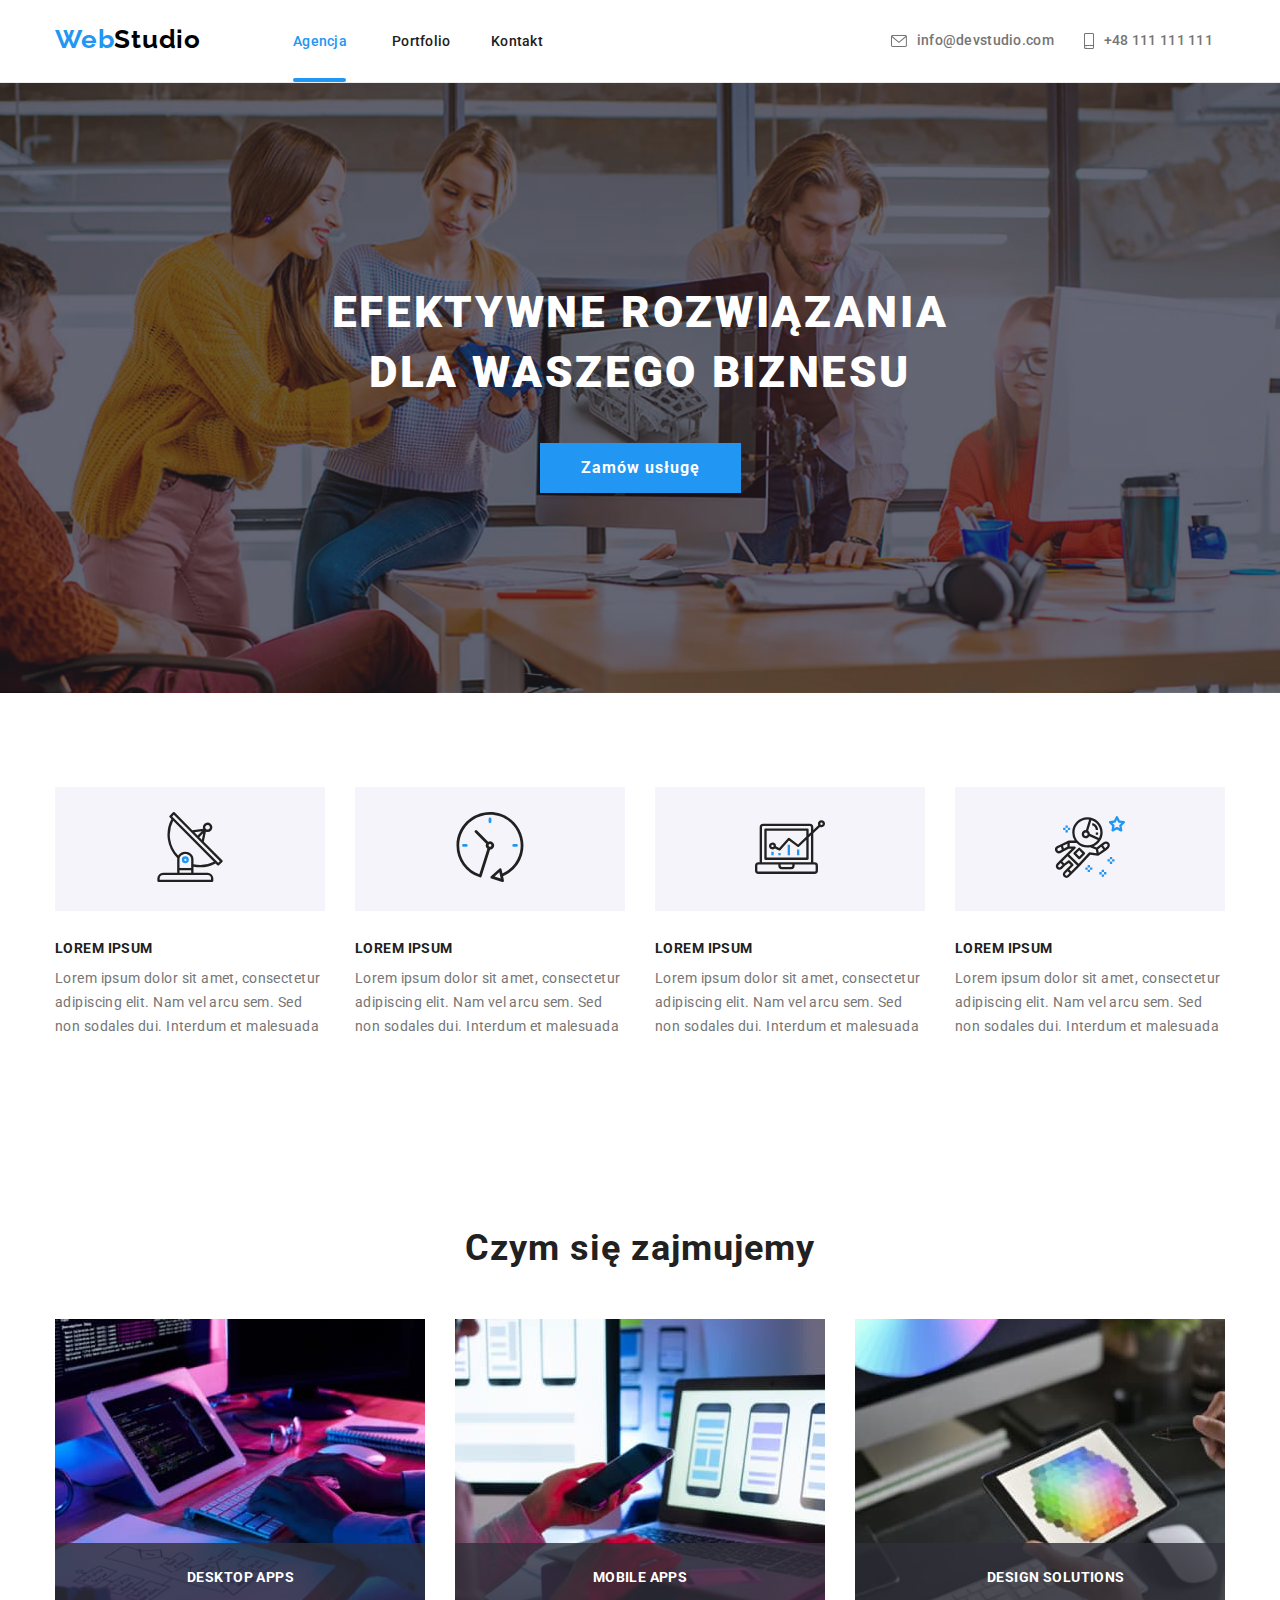
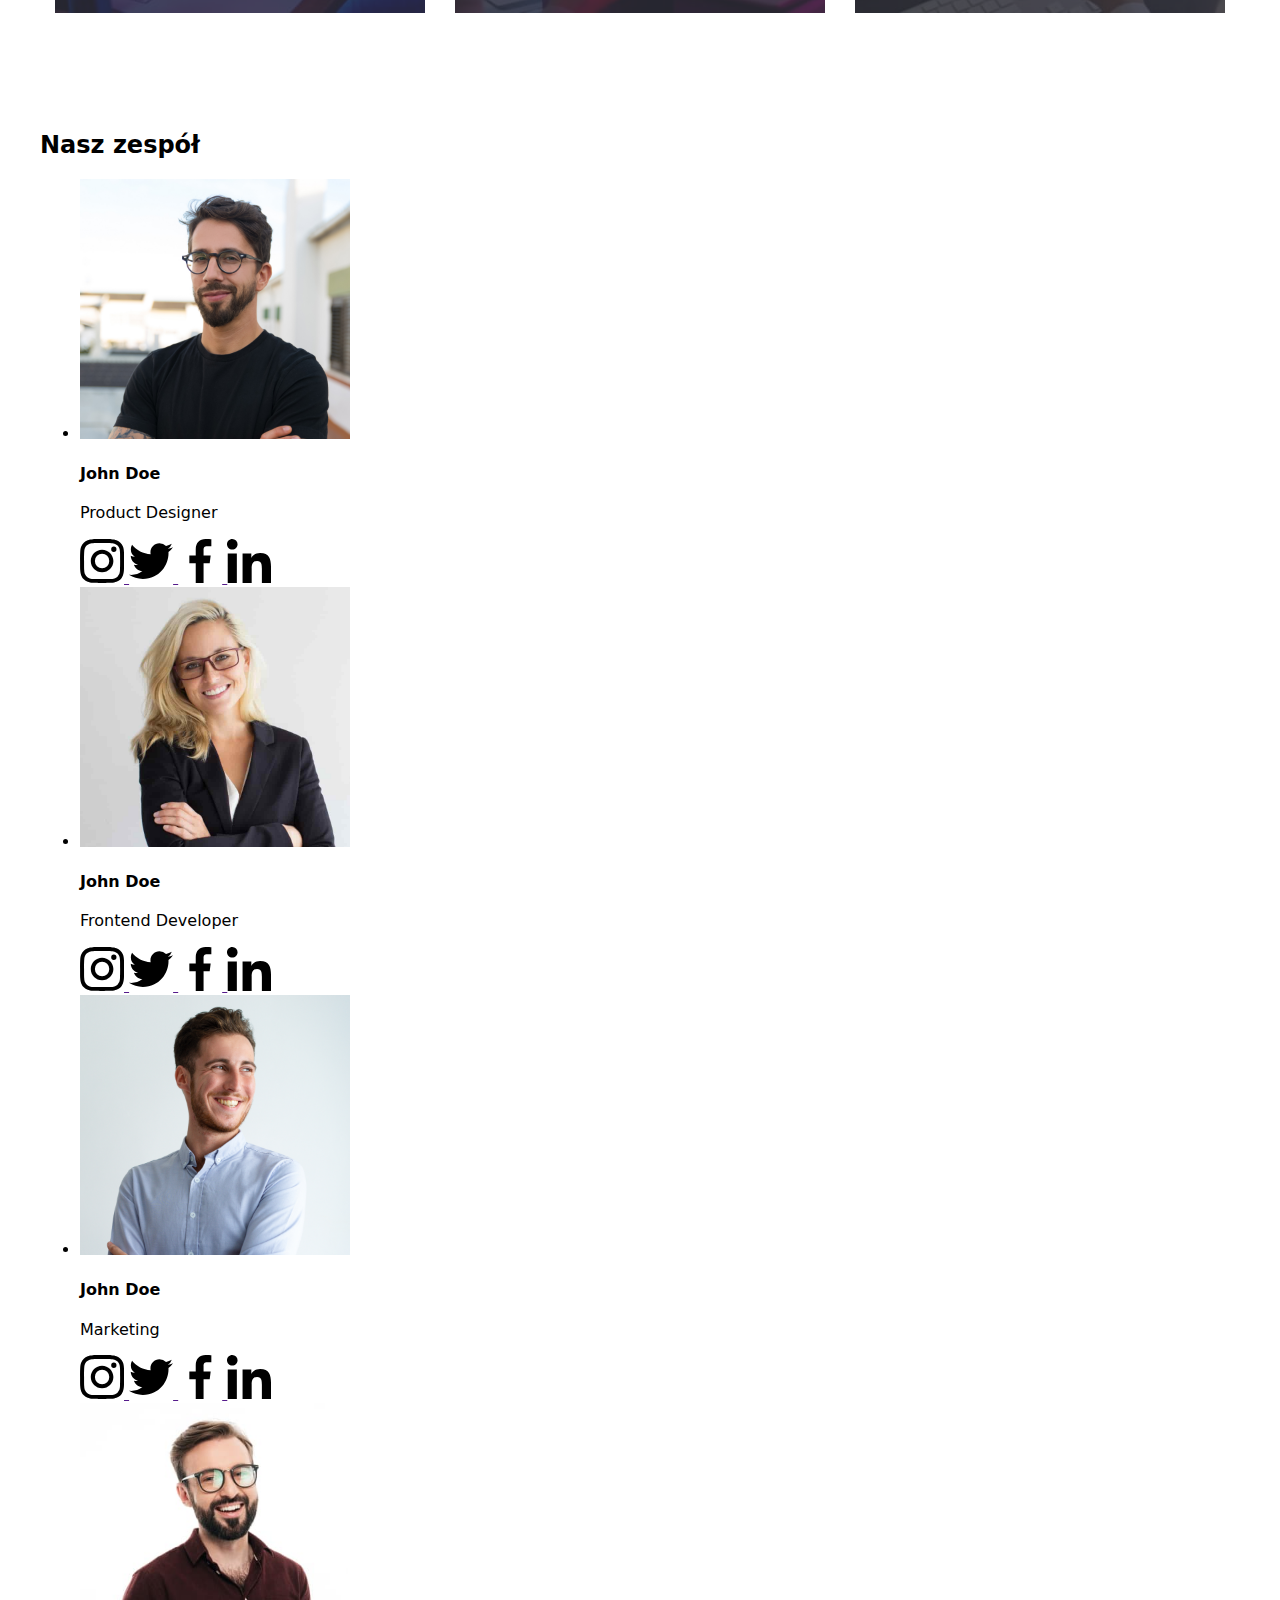
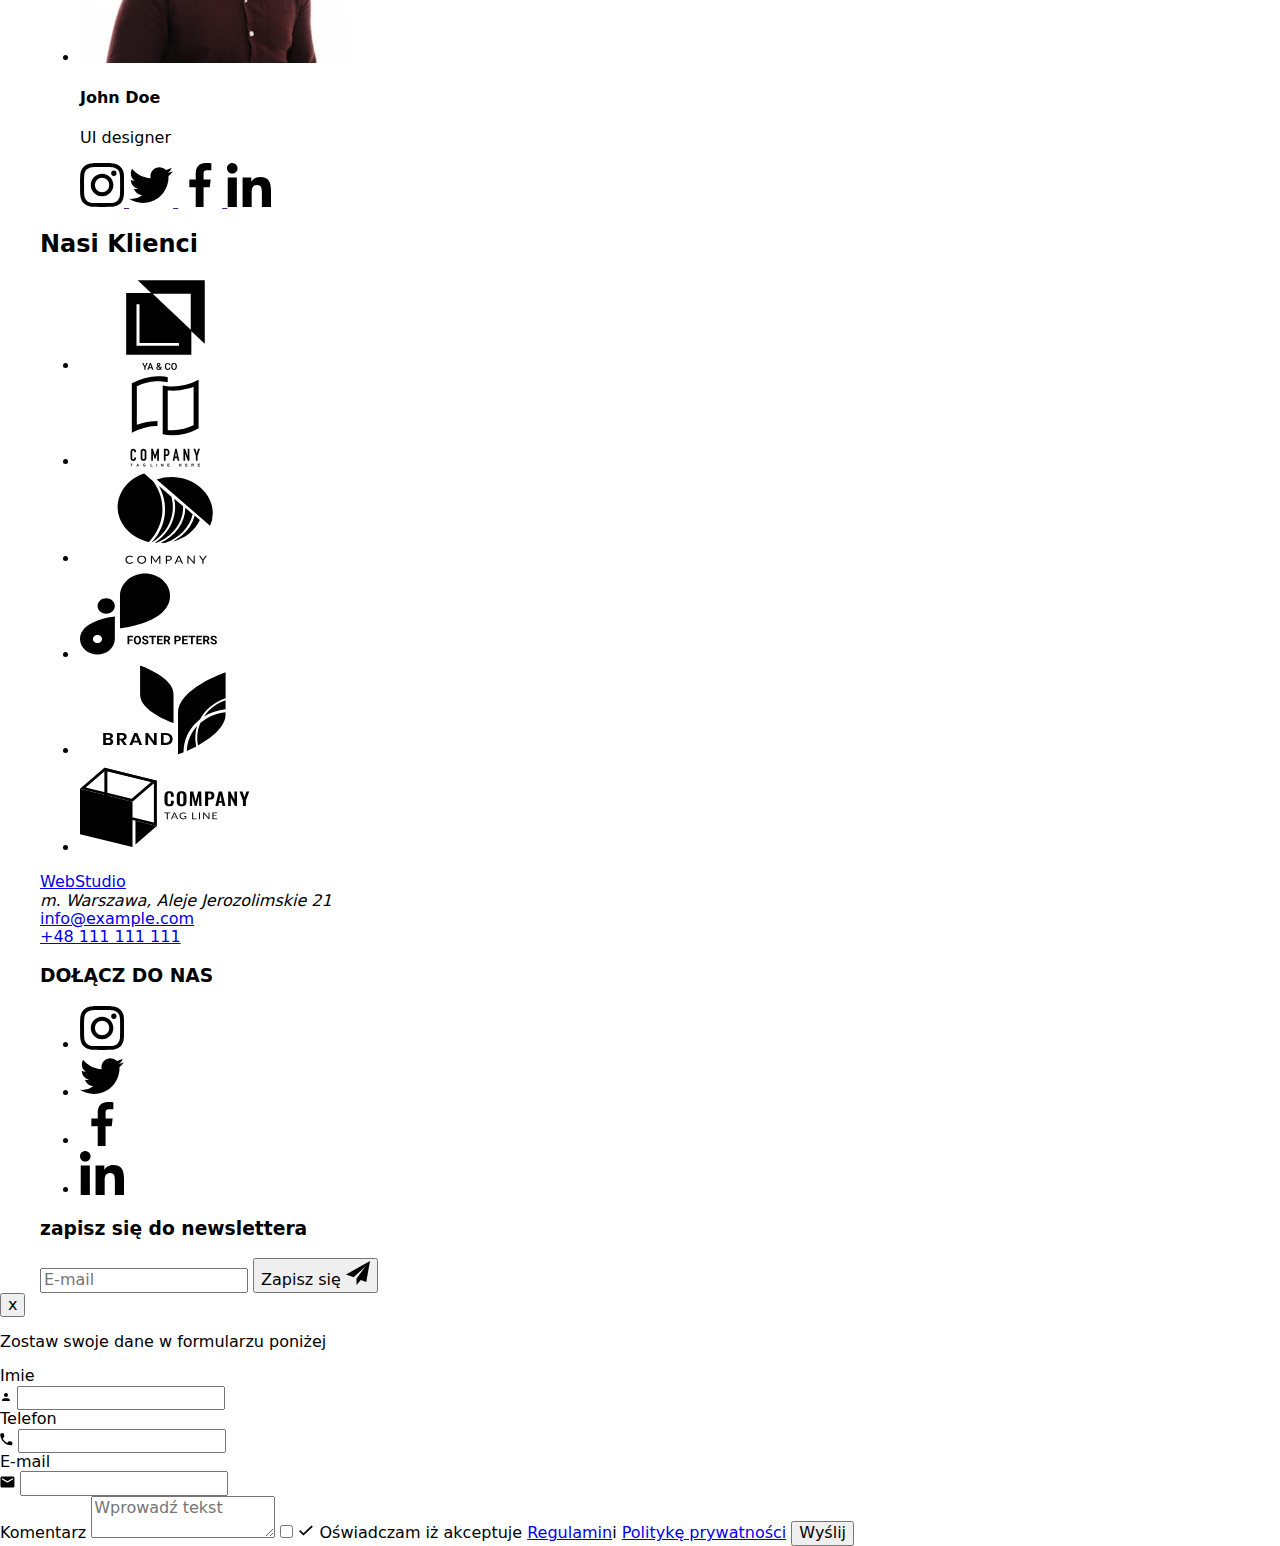
==== commit a0cd3ad8: "hw 7 progress" ====
--- a/index.html
+++ b/index.html
@@ -77,53 +77,53 @@
           </div>
         </div>
       </section>
-      <section class="section">
+      <section class="description">
         <div class="container">
-          <ul class="description-list">
-            <li class="description-list-item">
-              <div class="description-pictrue-container">
-                <svg class="description-pictrue" width="70px" height="70px">
+          <ul class="description__list">
+            <li class="description__item">
+              <div class="description__secondary-container">
+                <svg class="description__pictrue" width="70px" height="70px">
                   <use href="./images/icons.svg#icon-antenna-1"></use>
                 </svg>
               </div>
-              <h3 class="secondary-header">LOREM IPSUM</h3>
-              <p class="description">
+              <h3 class="description__header">LOREM IPSUM</h3>
+              <p class="description__text">
                 Lorem ipsum dolor sit amet, consectetur adipiscing elit. Nam vel
                 arcu sem. Sed non sodales dui. Interdum et malesuada
               </p>
             </li>
-            <li class="description-list-item">
-              <div class="description-pictrue-container">
-                <svg class="description-pictrue" width="70px" height="70px">
+            <li class="description__item">
+              <div class="description__secondary-container">
+                <svg class="description__pictrue" width="70px" height="70px">
                   <use href="./images/icons.svg#icon-clock-1"></use>
                 </svg>
               </div>
-              <h3 class="secondary-header">LOREM IPSUM</h3>
-              <p class="description">
+              <h3 class="description__header">LOREM IPSUM</h3>
+              <p class="description__text">
                 Lorem ipsum dolor sit amet, consectetur adipiscing elit. Nam vel
                 arcu sem. Sed non sodales dui. Interdum et malesuada
               </p>
             </li>
-            <li class="description-list-item">
-              <div class="description-pictrue-container">
-                <svg class="description-pictrue" width="70px" height="70px">
+            <li class="description__item">
+              <div class="description__secondary-container">
+                <svg class="description__pictrue" width="70px" height="70px">
                   <use href="./images/icons.svg#icon-diagram-1"></use>
                 </svg>
               </div>
-              <h3 class="secondary-header">LOREM IPSUM</h3>
-              <p class="description">
+              <h3 class="description__header">LOREM IPSUM</h3>
+              <p class="description__text">
                 Lorem ipsum dolor sit amet, consectetur adipiscing elit. Nam vel
                 arcu sem. Sed non sodales dui. Interdum et malesuada
               </p>
             </li>
-            <li class="description-list-item">
-              <div class="description-pictrue-container">
-                <svg class="description-pictrue" width="70px" height="70px">
+            <li class="description__item description__item--last">
+              <div class="description__secondary-container">
+                <svg class="description__pictrue" width="70px" height="70px">
                   <use href="./images/icons.svg#icon-astronaut-1"></use>
                 </svg>
               </div>
-              <h3 class="secondary-header">LOREM IPSUM</h3>
-              <p class="description">
+              <h3 class="description__header">LOREM IPSUM</h3>
+              <p class="description__text">
                 Lorem ipsum dolor sit amet, consectetur adipiscing elit. Nam vel
                 arcu sem. Sed non sodales dui. Interdum et malesuada
               </p>
@@ -131,42 +131,48 @@
           </ul>
         </div>
       </section>
-      <section class="section">
+      <section class="feature">
         <div class="container">
-          <div class="feature-block">
-            <h2 class="primary-header">Czym się zajmujemy</h2>
-            <ul class="feature-list">
-              <li class="feature-list-item">
+          <div class="feature__container">
+            <h2 class="feature__header">Czym się zajmujemy</h2>
+            <ul class="feature__list">
+              <li class="feature__item">
                 <img
                   src="images/tapincode.jpg"
                   alt="taping code on notebook"
                   width="370"
                   height="294"
                 />
-                <div class="feature-title-one">
-                  <p class="feature-title-description">Desktop Apps</p>
-                </div>
-              </li>
-              <li class="feature-list-item">
+                <div
+                  class="feature__title-container feature__title-container--one"
+                >
+                  <p class="feature__description">Desktop Apps</p>
+                </div>
+              </li>
+              <li class="feature__item">
                 <img
                   src="images/checkingphone.jpg"
                   alt="choosing menu layout on phone"
                   width="370"
                   height="294"
                 />
-                <div class="feature-title-two">
-                  <p class="feature-title-description">Mobile Apps</p>
-                </div>
-              </li>
-              <li class="feature-list-item">
+                <div
+                  class="feature__title-container feature__title-container--two"
+                >
+                  <p class="feature__description">Mobile Apps</p>
+                </div>
+              </li>
+              <li class="feature__item feature__item--last">
                 <img
                   src="images/choosincolor.jpg"
                   alt="choosing color on tablet"
                   width="370"
                   height="294"
                 />
-                <div class="feature-title-three">
-                  <p class="feature-title-description">Design Solutions</p>
+                <div
+                  class="feature__title-container feature__title-container--three"
+                >
+                  <p class="feature__description">Design Solutions</p>
                 </div>
               </li>
             </ul>
--- a/css/main.min.css
+++ b/css/main.min.css
@@ -1 +1 @@
-.page-header{background-color:#fff;border-bottom:1px solid #ececec}.container{width:1200px;margin:0 auto}.logo{color:#000;font-family:"Raleway";font-weight:700;font-size:26px;line-height:1.19;letter-spacing:.03em;text-decoration:none;padding-bottom:1px;width:145px}.logo--half{color:#2196f3}.flex{display:-webkit-box;display:-ms-flexbox;display:flex;padding-left:15px;padding-right:15px;padding-top:24px;padding-bottom:24px}.nav{padding-top:8px;padding-bottom:8px;margin-left:93px;margin-right:345px;width:254px}.nav__list{display:-webkit-box;display:-ms-flexbox;display:flex;list-style:none;padding:0px;margin:0px}.nav__item{width:53px;margin-right:46px}.nav__item--active{position:relative}.nav__item--last{margin-right:0px}.nav__link{text-decoration:none;color:#212121;font-family:"Roboto",sans-serif;font-size:500;font-size:14px;font-weight:500;line-height:1.14;letter-spacing:.02em;-webkit-transition-property:color;transition-property:color;-webkit-transition-duration:250ms;transition-duration:250ms;-webkit-transition-timing-function:cubic-bezier(0.4, 0, 0.2, 1);transition-timing-function:cubic-bezier(0.4, 0, 0.2, 1)}.nav__link:hover,.nav__link:focus{color:#2196f3}.nav__link--active{color:#2196f3}.nav__link--active::after{content:"";position:absolute;background-color:#2196f3;border-radius:2px;width:100%;height:4px;margin-top:28px;display:block}.contact{display:-webkit-box;display:-ms-flexbox;display:flex;padding-right:12px;padding-top:8px;padding-bottom:8px;padding-left:0px;white-space:nowrap}.contact__item{color:#757575;fill:#757575;margin-right:30px;display:-webkit-box;display:-ms-flexbox;display:flex;-webkit-box-align:center;-ms-flex-align:center;align-items:center;-webkit-transition-property:fill,color;transition-property:fill,color;-webkit-transition-duration:250ms;transition-duration:250ms;-webkit-transition-timing-function:cubic-bezier(0.4, 0, 0.2, 1);transition-timing-function:cubic-bezier(0.4, 0, 0.2, 1)}.contact__item:hover,.contact__item:focus{fill:#2196f3;color:#2196f3;cursor:pointer}.contact__item--last{margin-right:0px}.contact__link{font-family:"Roboto",sans-serif;font-weight:500;font-size:14px;color:inherit;line-height:1.14;letter-spacing:.02em;text-decoration:none;margin-right:30px;margin-left:10px;display:-webkit-box;display:-ms-flexbox;display:flex}.contact__link:hover,.contact__link:focus{color:inherit}.contact__link:first-child{margin-left:0px}.contact__link:last-child{margin-right:0px}.contact__icon{display:-webkit-box;display:-ms-flexbox;display:flex}.page-title{background-color:#2f303a}.container{width:1200px;margin:0 auto}.title-field{max-width:1600px;height:100%;margin:0 auto;background-image:-webkit-gradient(linear, left top, left bottom, from(rgba(47, 48, 58, 0.4)), to(rgba(47, 48, 58, 0.4))),url(../images/background.jpg);background-image:linear-gradient(to bottom, rgba(47, 48, 58, 0.4), rgba(47, 48, 58, 0.4)),url(../images/background.jpg);background-size:cover;background-position:center;background-repeat:no-repeat;padding-top:200px;padding-bottom:200px}.title-field__name{color:#fff;font-family:"Roboto",sans-serif;font-weight:900;font-size:44px;line-height:1.36;text-align:center;letter-spacing:.06em;text-transform:uppercase;padding-left:252px;padding-right:252px;margin-bottom:40px;margin-top:0px}.title-field__button-container{padding-left:500px;padding-right:500px}.title-field__button{background-color:#2196f3;-webkit-box-shadow:0px 4px 4px rgba(0,0,0,.15);box-shadow:0px 4px 4px rgba(0,0,0,.15);color:#fff;font-family:"Roboto",sans-serif;font-weight:700;font-size:16px;line-height:1.87;-webkit-box-align:center;-ms-flex-align:center;align-items:center;text-align:center;letter-spacing:.06em;cursor:pointer;padding:10px 41px;white-space:nowrap;border:none}/*# sourceMappingURL=main.min.css.map */+.page-header{background-color:#fff;border-bottom:1px solid #ececec}.container{width:1200px;margin:0 auto}.logo{color:#000;font-family:"Raleway";font-weight:700;font-size:26px;line-height:1.19;letter-spacing:.03em;text-decoration:none;padding-bottom:1px;width:145px}.logo--half{color:#2196f3}.flex{display:-webkit-box;display:-ms-flexbox;display:flex;padding-left:15px;padding-right:15px;padding-top:24px;padding-bottom:24px}.nav{padding-top:8px;padding-bottom:8px;margin-left:93px;margin-right:345px;width:254px}.nav__list{display:-webkit-box;display:-ms-flexbox;display:flex;list-style:none;padding:0px;margin:0px}.nav__item{width:53px;margin-right:46px}.nav__item--active{position:relative}.nav__item--last{margin-right:0px}.nav__link{text-decoration:none;color:#212121;font-family:"Roboto",sans-serif;font-size:500;font-size:14px;font-weight:500;line-height:1.14;letter-spacing:.02em;-webkit-transition-property:color;transition-property:color;-webkit-transition-duration:250ms;transition-duration:250ms;-webkit-transition-timing-function:cubic-bezier(0.4, 0, 0.2, 1);transition-timing-function:cubic-bezier(0.4, 0, 0.2, 1)}.nav__link:hover,.nav__link:focus{color:#2196f3}.nav__link--active{color:#2196f3}.nav__link--active::after{content:"";position:absolute;background-color:#2196f3;border-radius:2px;width:100%;height:4px;margin-top:28px;display:block}.contact{display:-webkit-box;display:-ms-flexbox;display:flex;padding-right:12px;padding-top:8px;padding-bottom:8px;padding-left:0px;white-space:nowrap}.contact__item{color:#757575;fill:#757575;margin-right:30px;display:-webkit-box;display:-ms-flexbox;display:flex;-webkit-box-align:center;-ms-flex-align:center;align-items:center;-webkit-transition-property:fill,color;transition-property:fill,color;-webkit-transition-duration:250ms;transition-duration:250ms;-webkit-transition-timing-function:cubic-bezier(0.4, 0, 0.2, 1);transition-timing-function:cubic-bezier(0.4, 0, 0.2, 1)}.contact__item:hover,.contact__item:focus{fill:#2196f3;color:#2196f3;cursor:pointer}.contact__item--last{margin-right:0px}.contact__link{font-family:"Roboto",sans-serif;font-weight:500;font-size:14px;color:inherit;line-height:1.14;letter-spacing:.02em;text-decoration:none;margin-right:30px;margin-left:10px;display:-webkit-box;display:-ms-flexbox;display:flex}.contact__link:hover,.contact__link:focus{color:inherit}.contact__link:first-child{margin-left:0px}.contact__link:last-child{margin-right:0px}.contact__icon{display:-webkit-box;display:-ms-flexbox;display:flex}.page-title{background-color:#2f303a}.container{width:1200px;margin:0 auto}.title-field{max-width:1600px;height:100%;margin:0 auto;background-image:-webkit-gradient(linear, left top, left bottom, from(rgba(47, 48, 58, 0.4)), to(rgba(47, 48, 58, 0.4))),url(../images/background.jpg);background-image:linear-gradient(to bottom, rgba(47, 48, 58, 0.4), rgba(47, 48, 58, 0.4)),url(../images/background.jpg);background-size:cover;background-position:center;background-repeat:no-repeat;padding-top:200px;padding-bottom:200px}.title-field__name{color:#fff;font-family:"Roboto",sans-serif;font-weight:900;font-size:44px;line-height:1.36;text-align:center;letter-spacing:.06em;text-transform:uppercase;padding-left:252px;padding-right:252px;margin-bottom:40px;margin-top:0px}.title-field__button-container{padding-left:500px;padding-right:500px}.title-field__button{background-color:#2196f3;-webkit-box-shadow:0px 4px 4px rgba(0,0,0,.15);box-shadow:0px 4px 4px rgba(0,0,0,.15);color:#fff;font-family:"Roboto",sans-serif;font-weight:700;font-size:16px;line-height:1.87;-webkit-box-align:center;-ms-flex-align:center;align-items:center;text-align:center;letter-spacing:.06em;cursor:pointer;padding:10px 41px;white-space:nowrap;border:none}.container{width:1200px;margin:0 auto}.description{padding-bottom:94px;padding-top:94px}.description__list{display:-webkit-box;display:-ms-flexbox;display:flex;padding-left:15px;padding-right:15px;margin:0px;list-style:none}.description__item{width:270px;margin-right:30px}.description__item--last{margin-right:0px}.description__header{font-family:"Roboto",sans-serif;font-weight:700;color:#212121;font-size:14px;line-height:1.14;letter-spacing:.03em;text-transform:uppercase;margin-bottom:10px;margin-top:30px}.description__pictrue{display:inline-block}.description__secondary-container{padding:25px 100px;background-color:#f5f4fa}.description__text{font-family:"Roboto",sans-serif;font-weight:400;color:#757575;font-size:14px;line-height:1.71;letter-spacing:.03em;margin:0px}.container{width:1200px;margin:0 auto}.feature{padding-bottom:94px;padding-top:94px}.feature__container{padding-left:15px;padding-right:15px}.feature__header{font-family:"Roboto",sans-serif;font-weight:700;color:#212121;font-size:36px;line-height:1.17;letter-spacing:.03em;margin-top:0px;margin-bottom:50px;padding-left:409px;padding-right:409px;text-align:center;white-space:nowrap}.feature__list{display:-webkit-box;display:-ms-flexbox;display:flex;list-style:none;padding-left:0px;margin:0px;position:relative}.feature__item{margin-right:30px}.feature__item--last{margin-right:0px}.feature__title-container{position:absolute;top:224px;width:370px;height:70px;background-color:rgba(47,48,58,.8);padding:27px 132px;z-index:1}.feature__title-container--one{left:0}.feature__title-container--two{left:400px}.feature__title-container--three{left:800px}.feature__description{font-family:"Roboto",sans-serif;font-weight:700;color:#fff;font-size:14px;line-height:1.14;text-align:center;letter-spacing:.03em;text-transform:uppercase;margin:0;white-space:nowrap}/*# sourceMappingURL=main.min.css.map */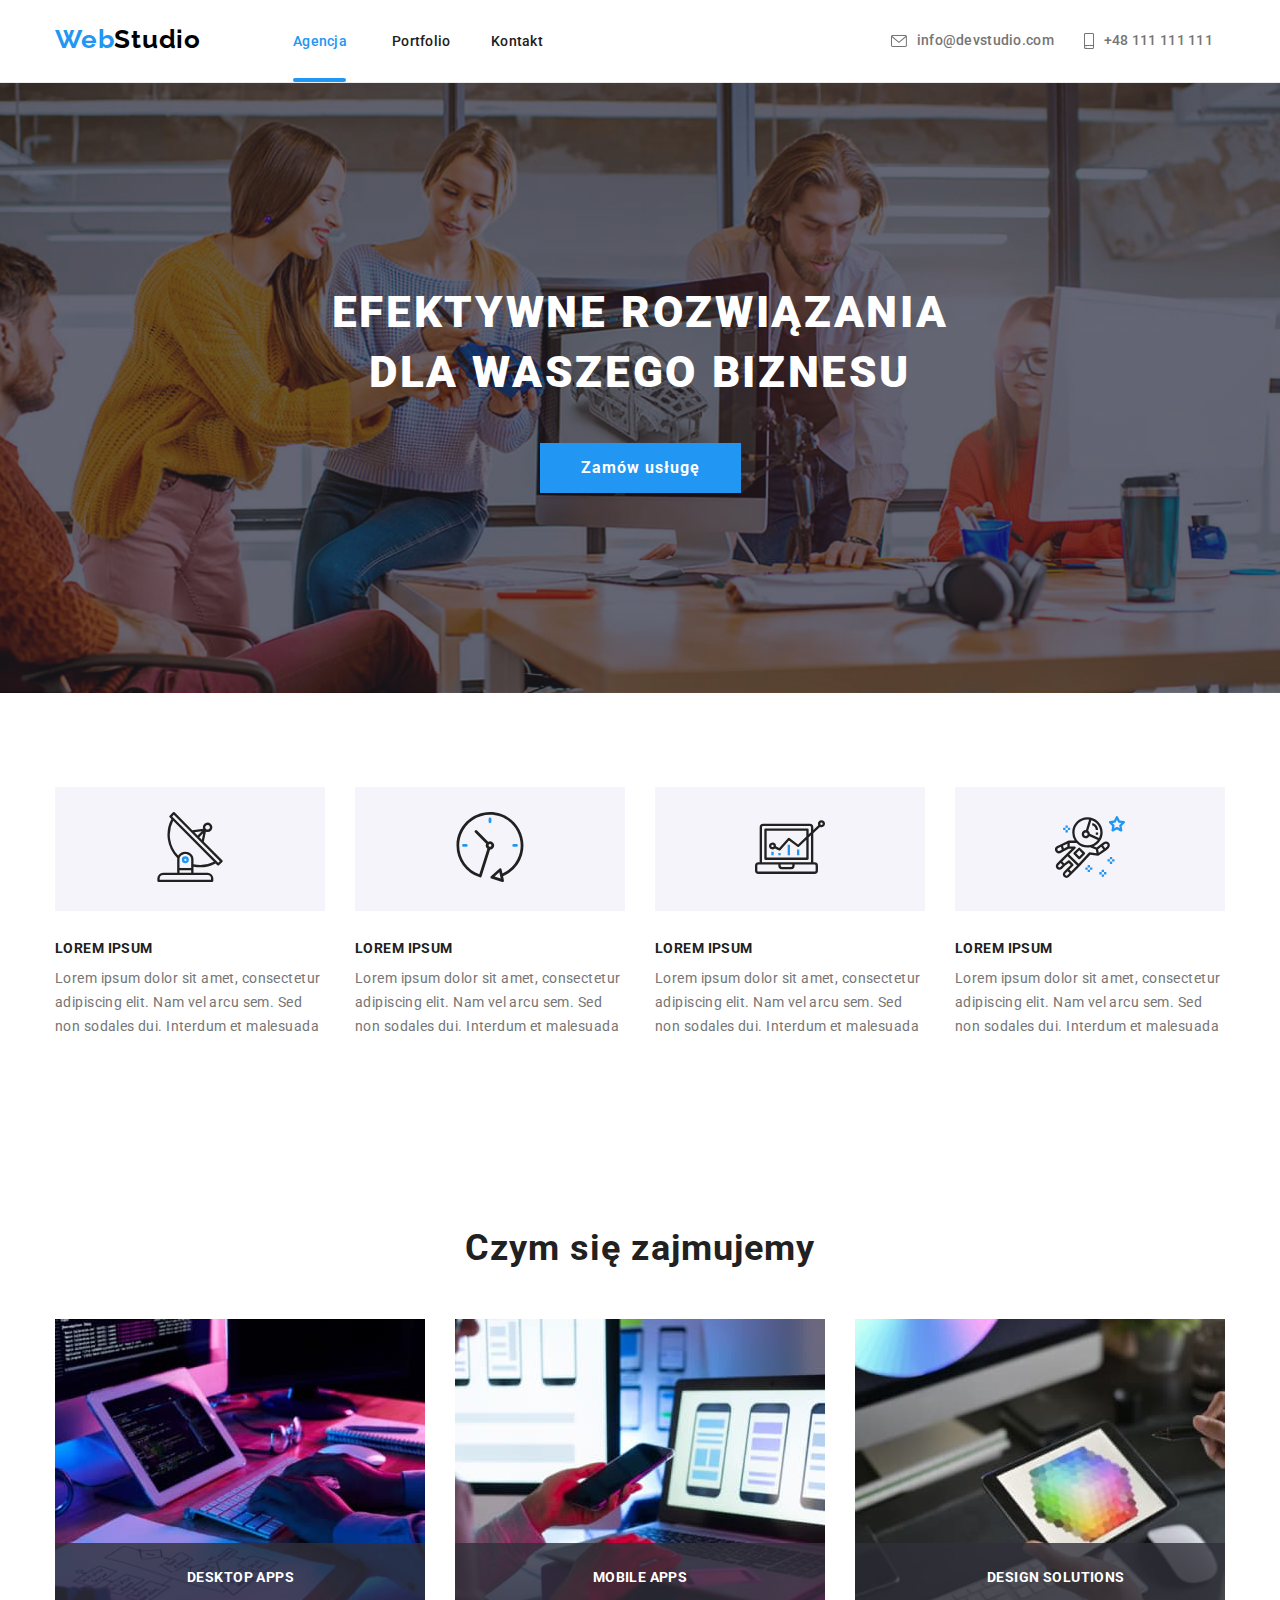
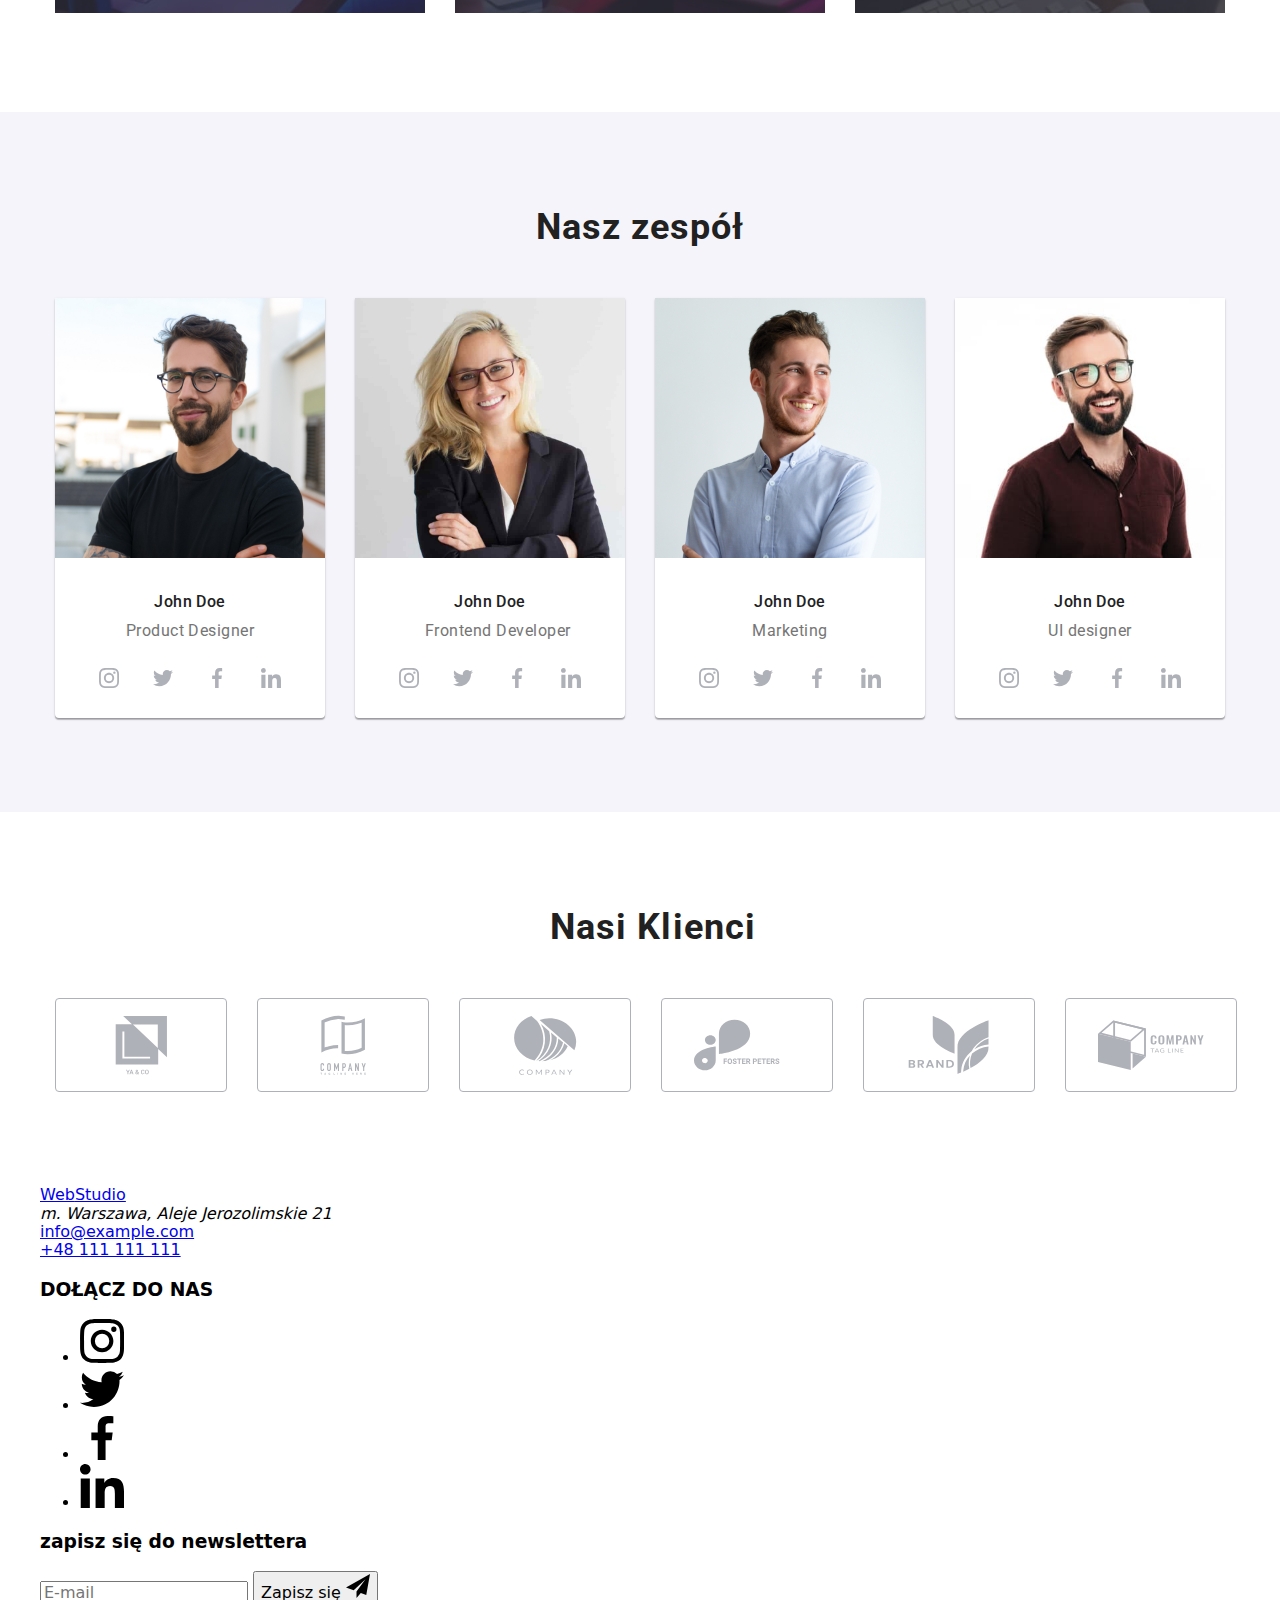
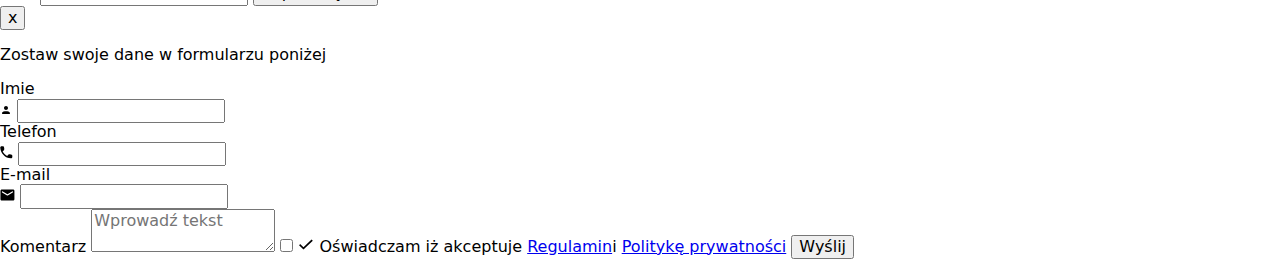
==== commit 789008f6: "hw7 progress" ====
--- a/index.html
+++ b/index.html
@@ -179,134 +179,198 @@
           </div>
         </div>
       </section>
-      <section class="personel section">
+      <section class="personel">
         <div class="container">
-          <div class="personel-block">
-            <h2 class="primary-header-two">Nasz zespół</h2>
-            <ul class="personel-list">
-              <li class="personel-list-item">
+          <div class="personel__block">
+            <h2 class="personel__header">Nasz zespół</h2>
+            <ul class="personel__list">
+              <li class="personel__item">
                 <img
                   src="images/person1.jpg"
                   alt="pictrue of product designer"
                   width="270"
                   height="260"
                 />
-                <h4 class="name">John Doe</h4>
-                <p class="position">Product Designer</p>
-                <div class="social-media">
-                  <a href="" class="social-media-icon-link"
-                    ><svg class="social-media-icon" width="44px" height="44px">
+                <h4 class="personel__name">John Doe</h4>
+                <p class="personel__position">Product Designer</p>
+                <div class="personel__social-media">
+                  <a href="" class="personel__social-media-link"
+                    ><svg
+                      class="personel__social-media-icon"
+                      width="44px"
+                      height="44px"
+                    >
                       <use href="./images/icons.svg#icon-instagram-2"></use>
                     </svg>
                   </a>
-                  <a href="" class="social-media-icon-link">
-                    <svg class="social-media-icon" width="44px" height="44px">
+                  <a href="" class="personel__social-media-link">
+                    <svg
+                      class="personel__social-media-icon"
+                      width="44px"
+                      height="44px"
+                    >
                       <use href="./images/icons.svg#icon-twitter-1"></use>
                     </svg>
                   </a>
-                  <a href="" class="social-media-icon-link">
-                    <svg class="social-media-icon" width="44px" height="44px">
+                  <a href="" class="personel__social-media-link">
+                    <svg
+                      class="personel__social-media-icon"
+                      width="44px"
+                      height="44px"
+                    >
                       <use href="./images/icons.svg#icon-facebook-1"></use>
                     </svg>
                   </a>
-                  <a href="" class="social-media-icon-link">
-                    <svg class="social-media-icon" width="44px" height="44px">
+                  <a href="" class="personel__social-media-link">
+                    <svg
+                      class="personel__social-media-icon personel__social-media-icon--last"
+                      width="44px"
+                      height="44px"
+                    >
                       <use href="./images/icons.svg#icon-linkedin-1"></use>
                     </svg>
                   </a>
                 </div>
               </li>
-              <li class="personel-list-item">
+              <li class="personel__item">
                 <img
                   src="images/person2.jpg"
                   alt="pictrue of frontend developer"
                   width="270"
                   height="260"
                 />
-                <h4 class="name">John Doe</h4>
-                <p class="position">Frontend Developer</p>
-                <div class="social-media">
-                  <a href="" class="social-media-icon-link">
-                    <svg class="social-media-icon" width="44px" height="44px">
+                <h4 class="personel__name">John Doe</h4>
+                <p class="personel__position">Frontend Developer</p>
+                <div class="personel__social-media">
+                  <a href="" class="personel__social-media-link">
+                    <svg
+                      class="personel__social-media-icon"
+                      width="44px"
+                      height="44px"
+                    >
                       <use href="./images/icons.svg#icon-instagram-2"></use>
                     </svg>
                   </a>
-                  <a href="" class="social-media-icon-link">
-                    <svg class="social-media-icon" width="44px" height="44px">
+                  <a href="" class="personel__social-media-link">
+                    <svg
+                      class="personel__social-media-icon"
+                      width="44px"
+                      height="44px"
+                    >
                       <use href="./images/icons.svg#icon-twitter-1"></use>
                     </svg>
                   </a>
-                  <a href="" class="social-media-icon-link">
-                    <svg class="social-media-icon" width="44px" height="44px">
+                  <a href="" class="personel__social-media-link">
+                    <svg
+                      class="personel__social-media-icon"
+                      width="44px"
+                      height="44px"
+                    >
                       <use href="./images/icons.svg#icon-facebook-1"></use>
                     </svg>
                   </a>
-                  <a href="" class="social-media-icon-link">
-                    <svg class="social-media-icon" width="44px" height="44px">
+                  <a href="" class="personel__social-media-link">
+                    <svg
+                      class="personel__social-media-icon personel__social-media-icon--last"
+                      width="44px"
+                      height="44px"
+                    >
                       <use href="./images/icons.svg#icon-linkedin-1"></use>
                     </svg>
                   </a>
                 </div>
               </li>
-              <li class="personel-list-item">
+              <li class="personel__item">
                 <img
                   src="images/person3.jpg"
                   alt="pictrue of marketing guy"
                   width="270"
                   height="260"
                 />
-                <h4 class="name">John Doe</h4>
-                <p class="position">Marketing</p>
-                <div class="social-media">
-                  <a href="" class="social-media-icon-link"
-                    ><svg class="social-media-icon" width="44px" height="44px">
+                <h4 class="personel__name">John Doe</h4>
+                <p class="personel__position">Marketing</p>
+                <div class="personel__social-media">
+                  <a href="" class="personel__social-media-link"
+                    ><svg
+                      class="personel__social-media-icon"
+                      width="44px"
+                      height="44px"
+                    >
                       <use href="./images/icons.svg#icon-instagram-2"></use>
                     </svg>
                   </a>
-                  <a href="" class="social-media-icon-link">
-                    <svg class="social-media-icon" width="44px" height="44px">
+                  <a href="" class="personel__social-media-link">
+                    <svg
+                      class="personel__social-media-icon"
+                      width="44px"
+                      height="44px"
+                    >
                       <use href="./images/icons.svg#icon-twitter-1"></use>
                     </svg>
                   </a>
-                  <a href="" class="social-media-icon-link">
-                    <svg class="social-media-icon" width="44px" height="44px">
+                  <a href="" class="personel__social-media-link">
+                    <svg
+                      class="personel__social-media-icon"
+                      width="44px"
+                      height="44px"
+                    >
                       <use href="./images/icons.svg#icon-facebook-1"></use>
                     </svg>
                   </a>
-                  <a href="" class="social-media-icon-link">
-                    <svg class="social-media-icon" width="44px" height="44px">
+                  <a href="" class="personel__social-media-link">
+                    <svg
+                      class="personel__social-media-icon personel__social-media-icon--last"
+                      width="44px"
+                      height="44px"
+                    >
                       <use href="./images/icons.svg#icon-linkedin-1"></use>
                     </svg>
                   </a>
                 </div>
               </li>
-              <li class="personel-list-item">
+              <li class="personel__item personel__item--last">
                 <img
                   src="images/person4.jpg"
                   alt="pictrue of UL designer"
                   width="270"
                   height="260"
                 />
-                <h4 class="name">John Doe</h4>
-                <p class="position">UI designer</p>
-                <div class="social-media">
-                  <a href="" class="social-media-icon-link"
-                    ><svg class="social-media-icon" width="44px" height="44px">
+                <h4 class="personel__name">John Doe</h4>
+                <p class="personel__position">UI designer</p>
+                <div class="personel__social-media">
+                  <a href="" class="personel__social-media-link"
+                    ><svg
+                      class="personel__social-media-icon"
+                      width="44px"
+                      height="44px"
+                    >
                       <use href="./images/icons.svg#icon-instagram-2"></use>
                     </svg>
                   </a>
-                  <a href="" class="social-media-icon-link">
-                    <svg class="social-media-icon" width="44px" height="44px">
+                  <a href="" class="personel__social-media-link">
+                    <svg
+                      class="personel__social-media-icon"
+                      width="44px"
+                      height="44px"
+                    >
                       <use href="./images/icons.svg#icon-twitter-1"></use>
                     </svg>
                   </a>
-                  <a href="" class="social-media-icon-link">
-                    <svg class="social-media-icon" width="44px" height="44px">
+                  <a href="" class="personel__social-media-link">
+                    <svg
+                      class="personel__social-media-icon"
+                      width="44px"
+                      height="44px"
+                    >
                       <use href="./images/icons.svg#icon-facebook-1"></use>
                     </svg>
                   </a>
-                  <a href="" class="social-media-icon-link">
-                    <svg class="social-media-icon" width="44px" height="44px">
+                  <a href="" class="personel__social-media-link">
+                    <svg
+                      class="personel__social-media-icon personel__social-media-icon--last"
+                      width="44px"
+                      height="44px"
+                    >
                       <use href="./images/icons.svg#icon-linkedin-1"></use>
                     </svg>
                   </a>
@@ -316,49 +380,49 @@
           </div>
         </div>
       </section>
-      <section class="section">
+      <section class="clients">
         <div class="container">
-          <div class="clients-block">
-            <h2 class="primary-header-two">Nasi Klienci</h2>
-            <ul class="client-list">
-              <li class="client-list-item">
-                <a href="" class="client-link">
-                  <svg class="client-logo" width="170px" height="92px">
+          <div class="clients__block">
+            <h2 class="clients__header">Nasi Klienci</h2>
+            <ul class="clients__list">
+              <li class="clients__item">
+                <a href="" class="clients__link">
+                  <svg class="clients__logo" width="170px" height="92px">
                     <use href="./images/icons.svg#icon-group"></use>
                   </svg>
                 </a>
               </li>
-              <li class="client-list-item">
-                <a href="" class="client-link">
-                  <svg class="client-logo" width="170px" height="92px">
+              <li class="clients__item">
+                <a href="" class="clients__link">
+                  <svg class="clients__logo" width="170px" height="92px">
                     <use href="./images/icons.svg#icon-group1"></use>
                   </svg>
                 </a>
               </li>
-              <li class="client-list-item">
-                <a href="" class="client-link">
-                  <svg class="client-logo" width="170px" height="92px">
+              <li class="clients__item">
+                <a href="" class="clients__link">
+                  <svg class="clients__logo" width="170px" height="92px">
                     <use href="./images/icons.svg#icon-group2"></use>
                   </svg>
                 </a>
               </li>
-              <li class="client-list-item">
-                <a href="" class="client-link">
-                  <svg class="client-logo" width="170px" height="92px">
+              <li class="clients__item">
+                <a href="" class="clients__link">
+                  <svg class="clients__logo" width="170px" height="92px">
                     <use href="./images/icons.svg#icon-group6"></use>
                   </svg>
                 </a>
               </li>
-              <li class="client-list-item">
-                <a href="" class="client-link">
-                  <svg class="client-logo" width="170px" height="92px">
+              <li class="clients__item">
+                <a href="" class="clients__link">
+                  <svg class="clients__logo" width="170px" height="92px">
                     <use href="./images/icons.svg#icon-group4"></use>
                   </svg>
                 </a>
               </li>
-              <li class="client-list-item">
-                <a href="" class="client-link">
-                  <svg class="client-logo" width="170px" height="92px">
+              <li class="clients__item client__item--last">
+                <a href="" class="clients__link">
+                  <svg class="clients__logo" width="170px" height="92px">
                     <use href="./images/icons.svg#icon-group5"></use>
                   </svg>
                 </a>
--- a/css/main.min.css
+++ b/css/main.min.css
@@ -1 +1 @@
-.page-header{background-color:#fff;border-bottom:1px solid #ececec}.container{width:1200px;margin:0 auto}.logo{color:#000;font-family:"Raleway";font-weight:700;font-size:26px;line-height:1.19;letter-spacing:.03em;text-decoration:none;padding-bottom:1px;width:145px}.logo--half{color:#2196f3}.flex{display:-webkit-box;display:-ms-flexbox;display:flex;padding-left:15px;padding-right:15px;padding-top:24px;padding-bottom:24px}.nav{padding-top:8px;padding-bottom:8px;margin-left:93px;margin-right:345px;width:254px}.nav__list{display:-webkit-box;display:-ms-flexbox;display:flex;list-style:none;padding:0px;margin:0px}.nav__item{width:53px;margin-right:46px}.nav__item--active{position:relative}.nav__item--last{margin-right:0px}.nav__link{text-decoration:none;color:#212121;font-family:"Roboto",sans-serif;font-size:500;font-size:14px;font-weight:500;line-height:1.14;letter-spacing:.02em;-webkit-transition-property:color;transition-property:color;-webkit-transition-duration:250ms;transition-duration:250ms;-webkit-transition-timing-function:cubic-bezier(0.4, 0, 0.2, 1);transition-timing-function:cubic-bezier(0.4, 0, 0.2, 1)}.nav__link:hover,.nav__link:focus{color:#2196f3}.nav__link--active{color:#2196f3}.nav__link--active::after{content:"";position:absolute;background-color:#2196f3;border-radius:2px;width:100%;height:4px;margin-top:28px;display:block}.contact{display:-webkit-box;display:-ms-flexbox;display:flex;padding-right:12px;padding-top:8px;padding-bottom:8px;padding-left:0px;white-space:nowrap}.contact__item{color:#757575;fill:#757575;margin-right:30px;display:-webkit-box;display:-ms-flexbox;display:flex;-webkit-box-align:center;-ms-flex-align:center;align-items:center;-webkit-transition-property:fill,color;transition-property:fill,color;-webkit-transition-duration:250ms;transition-duration:250ms;-webkit-transition-timing-function:cubic-bezier(0.4, 0, 0.2, 1);transition-timing-function:cubic-bezier(0.4, 0, 0.2, 1)}.contact__item:hover,.contact__item:focus{fill:#2196f3;color:#2196f3;cursor:pointer}.contact__item--last{margin-right:0px}.contact__link{font-family:"Roboto",sans-serif;font-weight:500;font-size:14px;color:inherit;line-height:1.14;letter-spacing:.02em;text-decoration:none;margin-right:30px;margin-left:10px;display:-webkit-box;display:-ms-flexbox;display:flex}.contact__link:hover,.contact__link:focus{color:inherit}.contact__link:first-child{margin-left:0px}.contact__link:last-child{margin-right:0px}.contact__icon{display:-webkit-box;display:-ms-flexbox;display:flex}.page-title{background-color:#2f303a}.container{width:1200px;margin:0 auto}.title-field{max-width:1600px;height:100%;margin:0 auto;background-image:-webkit-gradient(linear, left top, left bottom, from(rgba(47, 48, 58, 0.4)), to(rgba(47, 48, 58, 0.4))),url(../images/background.jpg);background-image:linear-gradient(to bottom, rgba(47, 48, 58, 0.4), rgba(47, 48, 58, 0.4)),url(../images/background.jpg);background-size:cover;background-position:center;background-repeat:no-repeat;padding-top:200px;padding-bottom:200px}.title-field__name{color:#fff;font-family:"Roboto",sans-serif;font-weight:900;font-size:44px;line-height:1.36;text-align:center;letter-spacing:.06em;text-transform:uppercase;padding-left:252px;padding-right:252px;margin-bottom:40px;margin-top:0px}.title-field__button-container{padding-left:500px;padding-right:500px}.title-field__button{background-color:#2196f3;-webkit-box-shadow:0px 4px 4px rgba(0,0,0,.15);box-shadow:0px 4px 4px rgba(0,0,0,.15);color:#fff;font-family:"Roboto",sans-serif;font-weight:700;font-size:16px;line-height:1.87;-webkit-box-align:center;-ms-flex-align:center;align-items:center;text-align:center;letter-spacing:.06em;cursor:pointer;padding:10px 41px;white-space:nowrap;border:none}.container{width:1200px;margin:0 auto}.description{padding-bottom:94px;padding-top:94px}.description__list{display:-webkit-box;display:-ms-flexbox;display:flex;padding-left:15px;padding-right:15px;margin:0px;list-style:none}.description__item{width:270px;margin-right:30px}.description__item--last{margin-right:0px}.description__header{font-family:"Roboto",sans-serif;font-weight:700;color:#212121;font-size:14px;line-height:1.14;letter-spacing:.03em;text-transform:uppercase;margin-bottom:10px;margin-top:30px}.description__pictrue{display:inline-block}.description__secondary-container{padding:25px 100px;background-color:#f5f4fa}.description__text{font-family:"Roboto",sans-serif;font-weight:400;color:#757575;font-size:14px;line-height:1.71;letter-spacing:.03em;margin:0px}.container{width:1200px;margin:0 auto}.feature{padding-bottom:94px;padding-top:94px}.feature__container{padding-left:15px;padding-right:15px}.feature__header{font-family:"Roboto",sans-serif;font-weight:700;color:#212121;font-size:36px;line-height:1.17;letter-spacing:.03em;margin-top:0px;margin-bottom:50px;padding-left:409px;padding-right:409px;text-align:center;white-space:nowrap}.feature__list{display:-webkit-box;display:-ms-flexbox;display:flex;list-style:none;padding-left:0px;margin:0px;position:relative}.feature__item{margin-right:30px}.feature__item--last{margin-right:0px}.feature__title-container{position:absolute;top:224px;width:370px;height:70px;background-color:rgba(47,48,58,.8);padding:27px 132px;z-index:1}.feature__title-container--one{left:0}.feature__title-container--two{left:400px}.feature__title-container--three{left:800px}.feature__description{font-family:"Roboto",sans-serif;font-weight:700;color:#fff;font-size:14px;line-height:1.14;text-align:center;letter-spacing:.03em;text-transform:uppercase;margin:0;white-space:nowrap}/*# sourceMappingURL=main.min.css.map */+.page-header{background-color:#fff;border-bottom:1px solid #ececec}.container{width:1200px;margin:0 auto}.logo{color:#000;font-family:"Raleway";font-weight:700;font-size:26px;line-height:1.19;letter-spacing:.03em;text-decoration:none;padding-bottom:1px;width:145px}.logo--half{color:#2196f3}.flex{display:-webkit-box;display:-ms-flexbox;display:flex;padding-left:15px;padding-right:15px;padding-top:24px;padding-bottom:24px}.nav{padding-top:8px;padding-bottom:8px;margin-left:93px;margin-right:345px;width:254px}.nav__list{display:-webkit-box;display:-ms-flexbox;display:flex;list-style:none;padding:0px;margin:0px}.nav__item{width:53px;margin-right:46px}.nav__item--active{position:relative}.nav__item--last{margin-right:0px}.nav__link{text-decoration:none;color:#212121;font-family:"Roboto",sans-serif;font-size:500;font-size:14px;font-weight:500;line-height:1.14;letter-spacing:.02em;-webkit-transition-property:color;transition-property:color;-webkit-transition-duration:250ms;transition-duration:250ms;-webkit-transition-timing-function:cubic-bezier(0.4, 0, 0.2, 1);transition-timing-function:cubic-bezier(0.4, 0, 0.2, 1)}.nav__link:hover,.nav__link:focus{color:#2196f3}.nav__link--active{color:#2196f3}.nav__link--active::after{content:"";position:absolute;background-color:#2196f3;border-radius:2px;width:100%;height:4px;margin-top:28px;display:block}.contact{display:-webkit-box;display:-ms-flexbox;display:flex;padding-right:12px;padding-top:8px;padding-bottom:8px;padding-left:0px;white-space:nowrap}.contact__item{color:#757575;fill:#757575;margin-right:30px;display:-webkit-box;display:-ms-flexbox;display:flex;-webkit-box-align:center;-ms-flex-align:center;align-items:center;-webkit-transition-property:fill,color;transition-property:fill,color;-webkit-transition-duration:250ms;transition-duration:250ms;-webkit-transition-timing-function:cubic-bezier(0.4, 0, 0.2, 1);transition-timing-function:cubic-bezier(0.4, 0, 0.2, 1)}.contact__item:hover,.contact__item:focus{fill:#2196f3;color:#2196f3;cursor:pointer}.contact__item--last{margin-right:0px}.contact__link{font-family:"Roboto",sans-serif;font-weight:500;font-size:14px;color:inherit;line-height:1.14;letter-spacing:.02em;text-decoration:none;margin-right:30px;margin-left:10px;display:-webkit-box;display:-ms-flexbox;display:flex}.contact__link:hover,.contact__link:focus{color:inherit}.contact__link:first-child{margin-left:0px}.contact__link:last-child{margin-right:0px}.contact__icon{display:-webkit-box;display:-ms-flexbox;display:flex}.page-title{background-color:#2f303a}.container{width:1200px;margin:0 auto}.title-field{max-width:1600px;height:100%;margin:0 auto;background-image:-webkit-gradient(linear, left top, left bottom, from(rgba(47, 48, 58, 0.4)), to(rgba(47, 48, 58, 0.4))),url(../images/background.jpg);background-image:linear-gradient(to bottom, rgba(47, 48, 58, 0.4), rgba(47, 48, 58, 0.4)),url(../images/background.jpg);background-size:cover;background-position:center;background-repeat:no-repeat;padding-top:200px;padding-bottom:200px}.title-field__name{color:#fff;font-family:"Roboto",sans-serif;font-weight:900;font-size:44px;line-height:1.36;text-align:center;letter-spacing:.06em;text-transform:uppercase;padding-left:252px;padding-right:252px;margin-bottom:40px;margin-top:0px}.title-field__button-container{padding-left:500px;padding-right:500px}.title-field__button{background-color:#2196f3;-webkit-box-shadow:0px 4px 4px rgba(0,0,0,.15);box-shadow:0px 4px 4px rgba(0,0,0,.15);color:#fff;font-family:"Roboto",sans-serif;font-weight:700;font-size:16px;line-height:1.87;-webkit-box-align:center;-ms-flex-align:center;align-items:center;text-align:center;letter-spacing:.06em;cursor:pointer;padding:10px 41px;white-space:nowrap;border:none}.container{width:1200px;margin:0 auto}.description{padding-bottom:94px;padding-top:94px}.description__list{display:-webkit-box;display:-ms-flexbox;display:flex;padding-left:15px;padding-right:15px;margin:0px;list-style:none}.description__item{width:270px;margin-right:30px}.description__item--last{margin-right:0px}.description__header{font-family:"Roboto",sans-serif;font-weight:700;color:#212121;font-size:14px;line-height:1.14;letter-spacing:.03em;text-transform:uppercase;margin-bottom:10px;margin-top:30px}.description__pictrue{display:inline-block}.description__secondary-container{padding:25px 100px;background-color:#f5f4fa}.description__text{font-family:"Roboto",sans-serif;font-weight:400;color:#757575;font-size:14px;line-height:1.71;letter-spacing:.03em;margin:0px}.container{width:1200px;margin:0 auto}.feature{padding-bottom:94px;padding-top:94px}.feature__container{padding-left:15px;padding-right:15px}.feature__header{font-family:"Roboto",sans-serif;font-weight:700;color:#212121;font-size:36px;line-height:1.17;letter-spacing:.03em;margin-top:0px;margin-bottom:50px;padding-left:409px;padding-right:409px;text-align:center;white-space:nowrap}.feature__list{display:-webkit-box;display:-ms-flexbox;display:flex;list-style:none;padding-left:0px;margin:0px;position:relative}.feature__item{margin-right:30px}.feature__item--last{margin-right:0px}.feature__title-container{position:absolute;top:224px;width:370px;height:70px;background-color:rgba(47,48,58,.8);padding:27px 132px;z-index:1}.feature__title-container--one{left:0}.feature__title-container--two{left:400px}.feature__title-container--three{left:800px}.feature__description{font-family:"Roboto",sans-serif;font-weight:700;color:#fff;font-size:14px;line-height:1.14;text-align:center;letter-spacing:.03em;text-transform:uppercase;margin:0;white-space:nowrap}.cotainer{width:1200px;margin:0 auto}.personel{padding-bottom:94px;padding-top:94px;background-color:#f5f4fa}.personel__header{font-family:"Roboto",sans-serif;font-weight:700;color:#212121;font-size:36px;line-height:1.17;letter-spacing:.03em;margin-top:0px;margin-bottom:50px;padding-left:495px;padding-right:495px;text-align:center;white-space:nowrap}.personel__list{display:-webkit-box;display:-ms-flexbox;display:flex;list-style:none;padding-left:15px;padding-right:15px;margin:0px}.personel__name{font-family:"Roboto",sans-serif;font-weight:500;color:#212121;font-weight:500;font-size:16px;line-height:1.19;text-align:center;letter-spacing:.03em;margin-top:30px;margin-bottom:10px;padding-left:99px;padding-right:99px}.personel__position{font-family:"Roboto",sans-serif;font-weight:400;color:#757575;font-size:16px;line-height:1.19;text-align:center;letter-spacing:.03em;margin-bottom:16px;margin-top:0px;padding-left:70px;padding-right:70px;white-space:nowrap}.personel__item{background-color:#fff;-webkit-box-shadow:0px 1px 3px rgba(0,0,0,.12),0px 1px 1px rgba(0,0,0,.14),0px 2px 1px rgba(0,0,0,.2);box-shadow:0px 1px 3px rgba(0,0,0,.12),0px 1px 1px rgba(0,0,0,.14),0px 2px 1px rgba(0,0,0,.2);border-radius:0px 0px 4px 4px;width:270px;margin-right:30px}.personel__item--last{margin-right:0px}.personel__social-media{padding-left:32px;padding-right:32px;padding-bottom:18px;white-space:nowrap;display:-webkit-box;display:-ms-flexbox;display:flex}.personel__social-media-icon{fill:#afb1b8;padding:12px}.personel__social-media-icon--last{margin-right:0px}.personel__social-media-icon:hover,.personel__social-media-icon:focus{fill:#fff}.personel__social-media-link{display:-webkit-box;display:-ms-flexbox;display:flex;border-radius:50%;-webkit-box-pack:center;-ms-flex-pack:center;justify-content:center;-webkit-box-align:center;-ms-flex-align:center;align-items:center;margin-right:10px;-webkit-transition-property:background-color,fill;transition-property:background-color,fill;-webkit-transition-duration:250ms;transition-duration:250ms;-webkit-transition-timing-function:cubic-bezier(0.4, 0, 0.2, 1);transition-timing-function:cubic-bezier(0.4, 0, 0.2, 1)}.personel__social-media-link:focus,.personel__social-media-link:hover{background-color:#2196f3}.container{width:1200px;margin:0 auto}.clients{padding-bottom:94px;padding-top:94px}.clients__block{padding:0 15px}.clients__header{font-family:"Roboto",sans-serif;font-weight:700;color:#212121;font-size:36px;line-height:1.17;letter-spacing:.03em;margin-top:0px;margin-bottom:50px;padding-left:495px;padding-right:495px;text-align:center;white-space:nowrap}.clients__list{display:-webkit-box;display:-ms-flexbox;display:flex;list-style:none;margin:0px;padding:0px}.clients__item{margin-right:30px}.clients__item--last{margin-right:0px}.clients__logo{padding:16px 32px;fill:#afb1b8;-webkit-transition-property:fill;transition-property:fill;-webkit-transition-duration:250ms;transition-duration:250ms;-webkit-transition-timing-function:cubic-bezier(0.4, 0, 0.2, 1);transition-timing-function:cubic-bezier(0.4, 0, 0.2, 1)}.clients__logo:hover,.clients__logo:focus{border-color:#2196f3}.clients__link{display:-webkit-box;display:-ms-flexbox;display:flex;-webkit-box-pack:center;-ms-flex-pack:center;justify-content:center;-webkit-box-align:center;-ms-flex-align:center;align-items:center;border:1px solid #afb1b8;border-radius:4px;-webkit-transition-property:border-color;transition-property:border-color;-webkit-transition-duration:250ms;transition-duration:250ms;-webkit-transition-timing-function:cubic-bezier(0.4, 0, 0.2, 1);transition-timing-function:cubic-bezier(0.4, 0, 0.2, 1)}.clients__link:hover,.clients__link:focus{fill:#2196f3}/*# sourceMappingURL=main.min.css.map */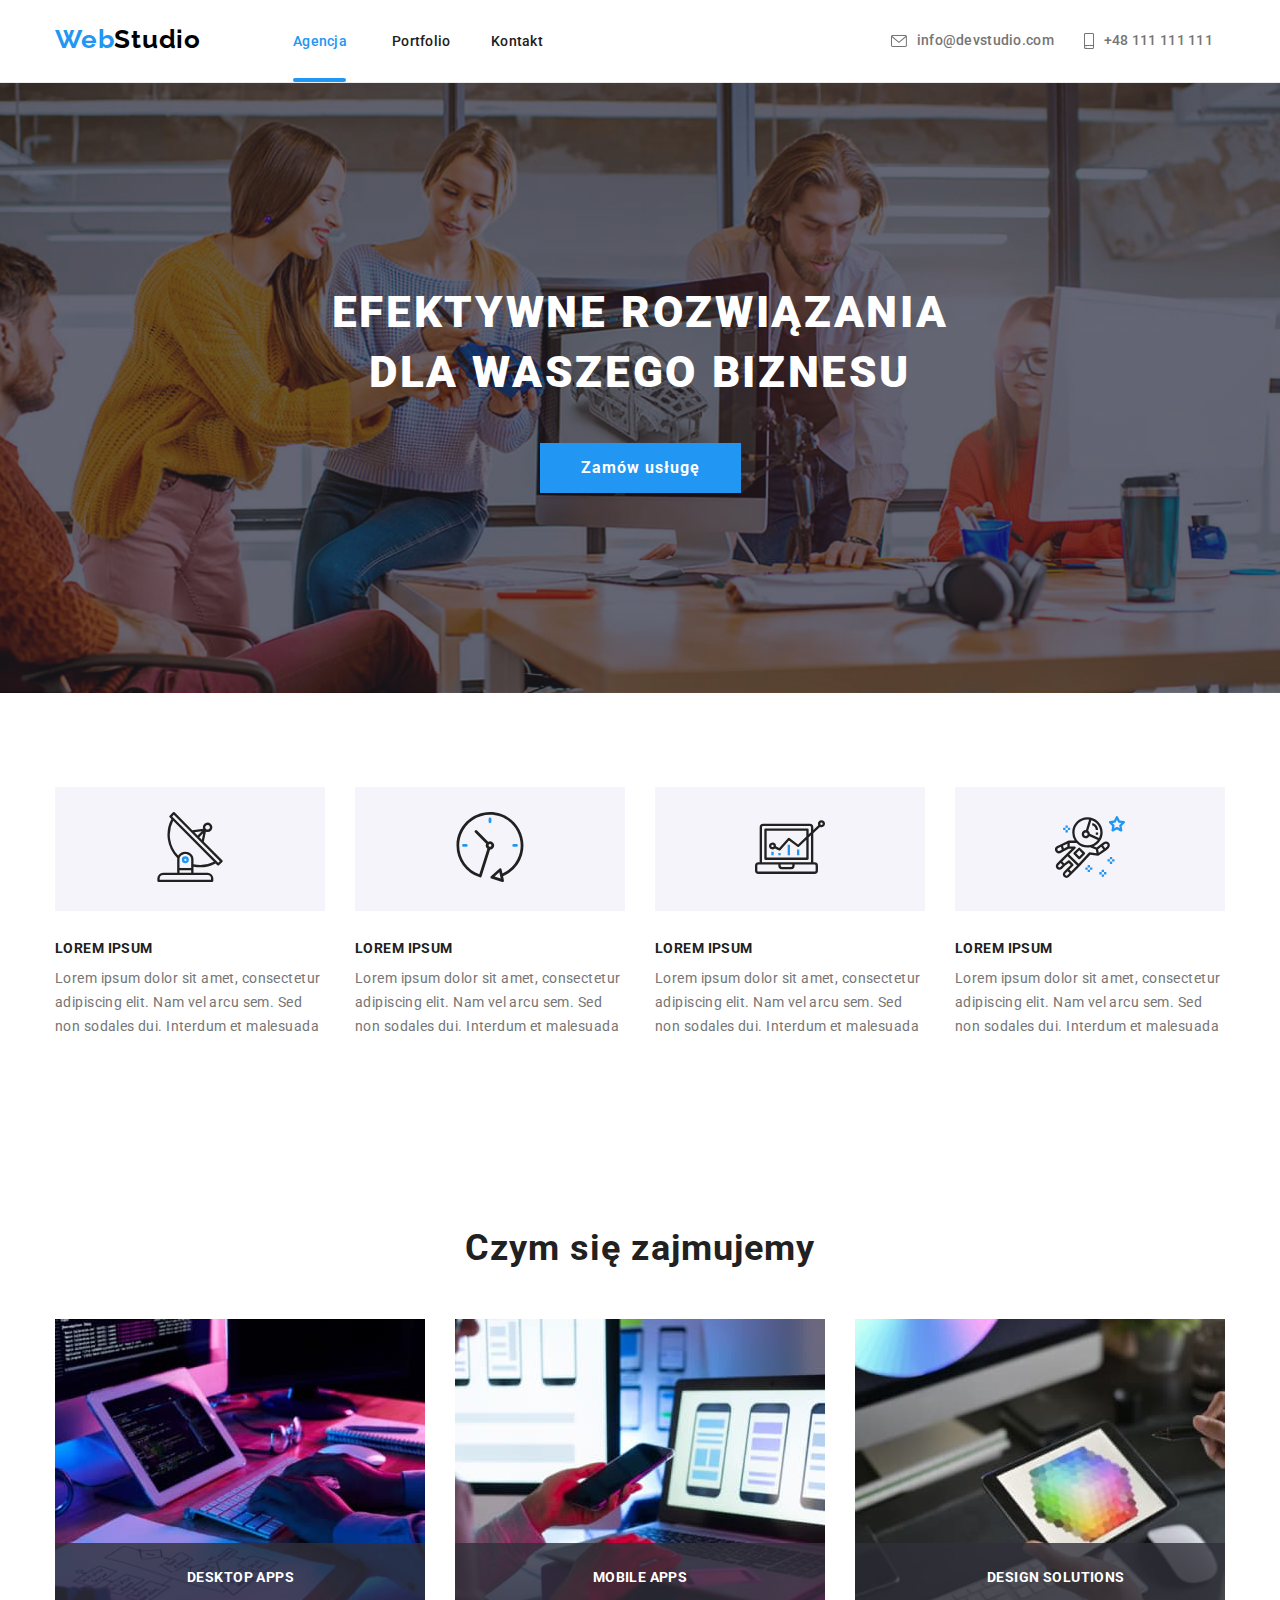
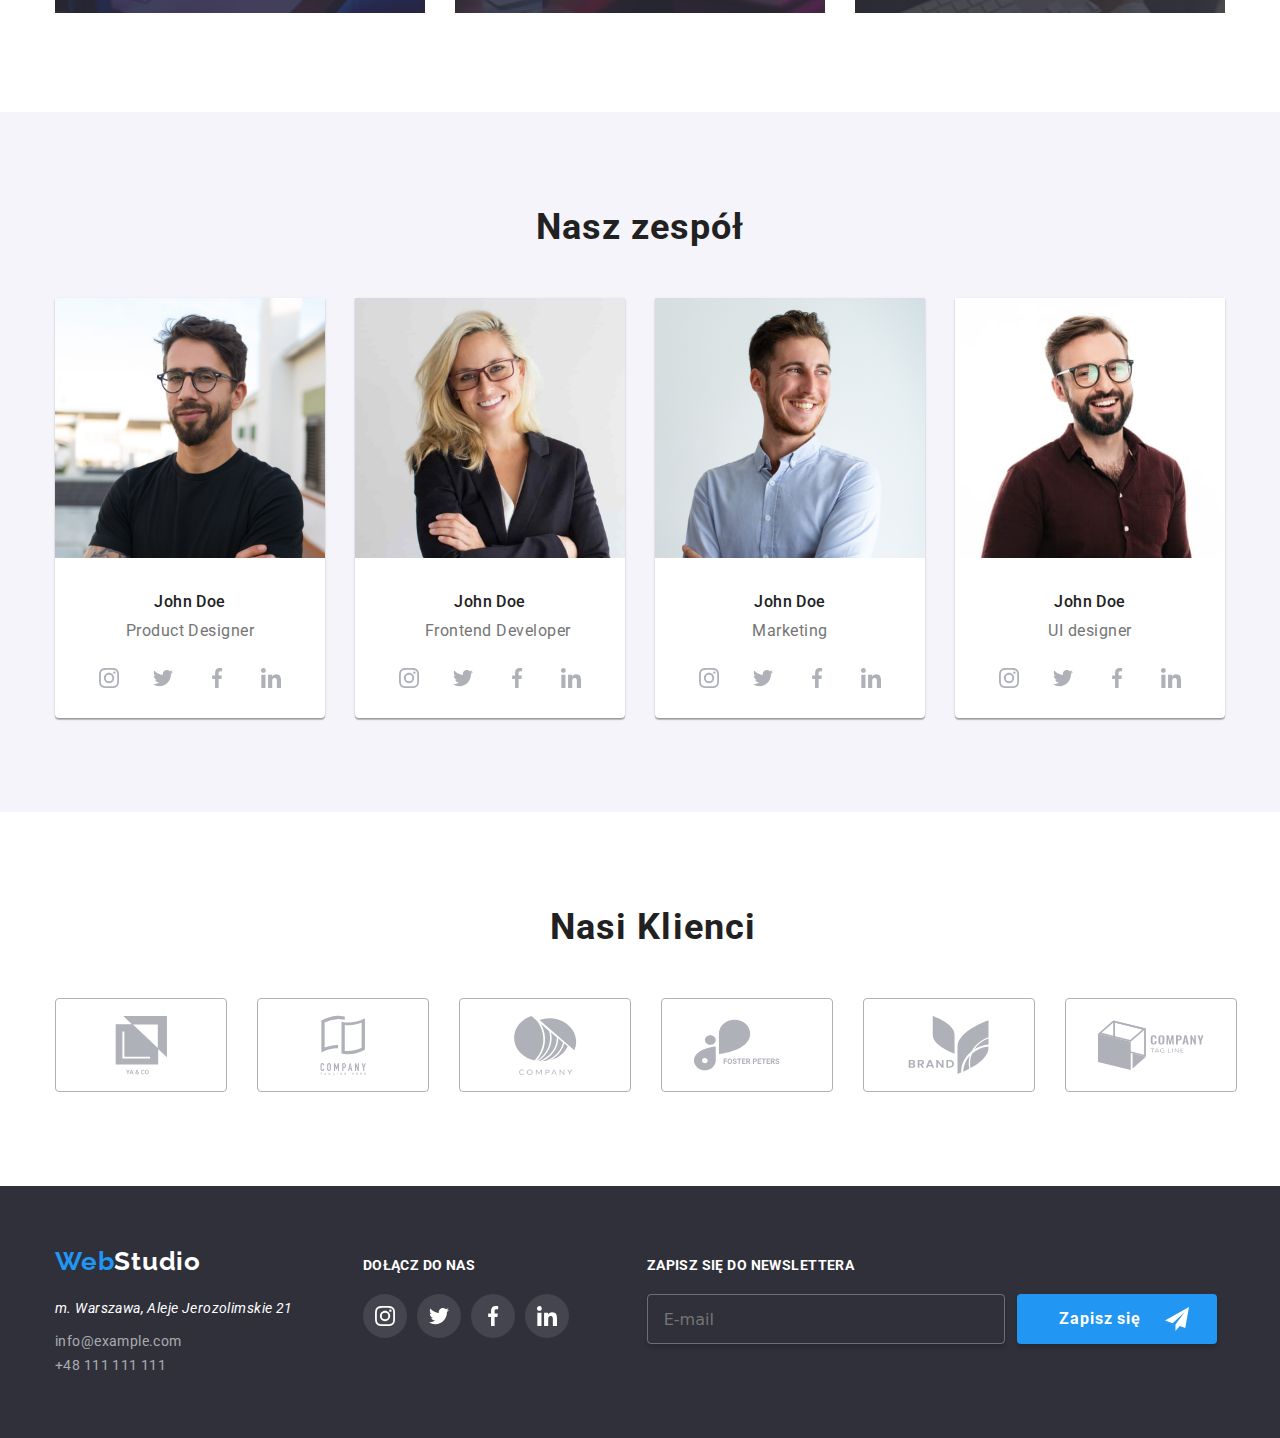
==== commit dade3b18: "hw7 progress" ====
--- a/index.html
+++ b/index.html
@@ -432,34 +432,34 @@
         </div>
       </section>
     </main>
-    <footer class="bottom-page">
+    <footer class="page-footer">
       <div class="container">
-        <div class="wrapper-bottom">
-          <div class="main-bottom">
-            <div class="logo-bottom">
-              <a class="logo-bottom-link" href="./index.html"
-                ><span class="half-logo">Web</span>Studio</a
+        <div class="page-footer__wrapper">
+          <div class="page-footer__secondary-container">
+            <div class="page-footer__logo-container">
+              <a class="logo logo--footer" href="./index.html"
+                ><span class="logo logo--half">Web</span>Studio</a
               >
             </div>
-            <div class="contact-data">
-              <address class="address-of-company">
+            <div class="contact-footer">
+              <address class="contact-footer__address">
                 m. Warszawa, Aleje Jerozolimskie 21
               </address>
-              <a class="bottom-contact" href="info@example.com"
+              <a class="contact-footer__link" href="info@example.com"
                 >info@example.com</a
               ><br />
-              <a class="bottom-contact" href="tel:+48111111111"
+              <a class="contact-footer__link" href="tel:+48111111111"
                 >+48 111 111 111</a
               >
             </div>
           </div>
-          <div class="side-bottom">
-            <h3 class="secondary-header-bottom">DOŁĄCZ DO NAS</h3>
-            <ul class="social-media-bottom-list">
-              <li class="social-media-bottom-item">
-                <a href="" class="social-media-bottom-link"
+          <div class="footer-social-media">
+            <h3 class="footer-social-media__header">DOŁĄCZ DO NAS</h3>
+            <ul class="footer-social-media__list">
+              <li class="footer-social-media__item">
+                <a href="" class="footer-social-media__link"
                   ><svg
-                    class="social-media-bottom-icon"
+                    class="footer-social-media__icon"
                     width="44px"
                     height="44px"
                   >
@@ -467,10 +467,10 @@
                   </svg>
                 </a>
               </li>
-              <li class="social-media-bottom-item">
-                <a href="" class="social-media-bottom-link"
+              <li class="footer-social-media__item">
+                <a href="" class="footer-social-media__link"
                   ><svg
-                    class="social-media-bottom-icon"
+                    class="footer-social-media__icon"
                     width="44px"
                     height="44px"
                   >
@@ -478,10 +478,10 @@
                   </svg>
                 </a>
               </li>
-              <li class="social-media-bottom-item">
-                <a href="" class="social-media-bottom-link"
+              <li class="footer-social-media__item">
+                <a href="" class="footer-social-media__link"
                   ><svg
-                    class="social-media-bottom-icon"
+                    class="footer-social-media__icon"
                     width="44px"
                     height="44px"
                   >
@@ -489,10 +489,12 @@
                   </svg>
                 </a>
               </li>
-              <li class="social-media-bottom-item">
-                <a href="" class="social-media-bottom-link"
+              <li
+                class="footer-social-media__item footer-social-media__item--last"
+              >
+                <a href="" class="footer-social-media__link"
                   ><svg
-                    class="social-media-bottom-icon"
+                    class="footer-social-media__icon"
                     width="44px"
                     height="44px"
                   >
@@ -502,22 +504,20 @@
               </li>
             </ul>
           </div>
-          <div class="newsletter-bottom">
+          <div class="newsletter">
             <form>
               <label>
-                <h3 class="secondary-header-bottom">
-                  zapisz się do newslettera
-                </h3>
-                <div class="input-wrapper">
+                <h3 class="newsletter__header">zapisz się do newslettera</h3>
+                <div class="newsletter__wrapper">
                   <input
-                    class="mail-input"
+                    class="newsletter__input"
                     type="email"
                     name="email"
                     placeholder="E-mail"
                   />
-                  <button class="newsletter-button" type="submit">
+                  <button class="newsletter__button" type="submit">
                     Zapisz się
-                    <svg class="icon-send" width="24px" height="24px">
+                    <svg class="newsletter__icon" width="24px" height="24px">
                       <use href="./images/icons.svg#icon-icon-send"></use>
                     </svg>
                   </button>
@@ -530,62 +530,66 @@
     </footer>
     <div class="backdrop is-hidden" data-modal>
       <div class="modal">
-        <button type="button" class="x-button" data-modal-close>x</button>
-        <p class="form-title">Zostaw swoje dane w formularzu poniżej</p>
-        <form class="form-client">
+        <button type="button" class="modal__button" data-modal-close>X</button>
+        <p class="modal__title">Zostaw swoje dane w formularzu poniżej</p>
+        <form class="modal-form">
           <label
-            ><span class="form-client-title">Imie</span>
-            <div class="input-container">
-              <svg class="form-client-icon" width="12px" height="12px">
+            ><span class="modal-form__title">Imie</span>
+            <div class="modal-form__container">
+              <svg class="modal-form__icon" width="12px" height="12px">
                 <use href="./images/icons.svg#icon-person-black-18dp-1"></use>
               </svg>
-              <input class="form-client-input" type="text" name="name" />
+              <input class="modal-form__input" type="text" name="name" />
             </div>
           </label>
           <label
-            ><span class="form-client-title">Telefon</span>
-            <div class="input-container">
-              <svg class="form-client-icon" width="13px" height="13px">
+            ><span class="modal-form__title">Telefon</span>
+            <div class="modal-form__container">
+              <svg class="modal-form__icon" width="13px" height="13px">
                 <use href="./images/icons.svg#icon-Vector"></use>
               </svg>
               <input
-                class="form-client-input"
+                class="modal-form__input"
                 type="tel"
                 name="phone-number"
               /></div
           ></label>
-          <label class="form-client-item"
-            ><span class="form-client-title">E-mail</span>
-            <div class="input-container">
-              <svg class="form-client-icon" width="15px" height="12px">
+          <label
+            ><span class="modal-form__title">E-mail</span>
+            <div class="modal-form__container">
+              <svg class="modal-form__icon" width="15px" height="12px">
                 <use href="./images/icons.svg#icon-Vector1"></use>
               </svg>
               <input
-                class="form-client-input"
+                class="modal-form__input"
                 type="email"
                 name="email-contact"
               /></div
           ></label>
           <label
-            ><span class="form-client-title">Komentarz</span>
+            ><span class="modal-form__title">Komentarz</span>
             <textarea
-              class="form-client-feedback"
+              class="modal-form__feedback"
               name="feedback"
               placeholder="Wprowadź tekst"
             ></textarea>
           </label>
-          <label class="terms-container">
-            <input class="terms-checkbox" type="checkbox" name="terms" />
-            <svg class="active-checkbox" width="16px" height="15px">
+          <label class="modal-form__terms">
+            <input
+              class="modal-form__terms-checkbox"
+              type="checkbox"
+              name="terms"
+            />
+            <svg class="modal-form__terms-icon" width="16px" height="15px">
               <use href="./images/icons.svg#icon-Vector2"></use>
             </svg>
-            <span class="form-client-terms">
+            <span class="modal-form__terms-title">
               Oświadczam iż akceptuje
               <a href="#">Regulamin</a>i
               <a href="#">Politykę prywatności</a>
             </span>
           </label>
-          <button class="form-client-button" type="submit">Wyślij</button>
+          <button class="modal-form__button" type="submit">Wyślij</button>
         </form>
       </div>
     </div>
--- a/css/main.min.css
+++ b/css/main.min.css
@@ -1 +1 @@
-.page-header{background-color:#fff;border-bottom:1px solid #ececec}.container{width:1200px;margin:0 auto}.logo{color:#000;font-family:"Raleway";font-weight:700;font-size:26px;line-height:1.19;letter-spacing:.03em;text-decoration:none;padding-bottom:1px;width:145px}.logo--half{color:#2196f3}.flex{display:-webkit-box;display:-ms-flexbox;display:flex;padding-left:15px;padding-right:15px;padding-top:24px;padding-bottom:24px}.nav{padding-top:8px;padding-bottom:8px;margin-left:93px;margin-right:345px;width:254px}.nav__list{display:-webkit-box;display:-ms-flexbox;display:flex;list-style:none;padding:0px;margin:0px}.nav__item{width:53px;margin-right:46px}.nav__item--active{position:relative}.nav__item--last{margin-right:0px}.nav__link{text-decoration:none;color:#212121;font-family:"Roboto",sans-serif;font-size:500;font-size:14px;font-weight:500;line-height:1.14;letter-spacing:.02em;-webkit-transition-property:color;transition-property:color;-webkit-transition-duration:250ms;transition-duration:250ms;-webkit-transition-timing-function:cubic-bezier(0.4, 0, 0.2, 1);transition-timing-function:cubic-bezier(0.4, 0, 0.2, 1)}.nav__link:hover,.nav__link:focus{color:#2196f3}.nav__link--active{color:#2196f3}.nav__link--active::after{content:"";position:absolute;background-color:#2196f3;border-radius:2px;width:100%;height:4px;margin-top:28px;display:block}.contact{display:-webkit-box;display:-ms-flexbox;display:flex;padding-right:12px;padding-top:8px;padding-bottom:8px;padding-left:0px;white-space:nowrap}.contact__item{color:#757575;fill:#757575;margin-right:30px;display:-webkit-box;display:-ms-flexbox;display:flex;-webkit-box-align:center;-ms-flex-align:center;align-items:center;-webkit-transition-property:fill,color;transition-property:fill,color;-webkit-transition-duration:250ms;transition-duration:250ms;-webkit-transition-timing-function:cubic-bezier(0.4, 0, 0.2, 1);transition-timing-function:cubic-bezier(0.4, 0, 0.2, 1)}.contact__item:hover,.contact__item:focus{fill:#2196f3;color:#2196f3;cursor:pointer}.contact__item--last{margin-right:0px}.contact__link{font-family:"Roboto",sans-serif;font-weight:500;font-size:14px;color:inherit;line-height:1.14;letter-spacing:.02em;text-decoration:none;margin-right:30px;margin-left:10px;display:-webkit-box;display:-ms-flexbox;display:flex}.contact__link:hover,.contact__link:focus{color:inherit}.contact__link:first-child{margin-left:0px}.contact__link:last-child{margin-right:0px}.contact__icon{display:-webkit-box;display:-ms-flexbox;display:flex}.page-title{background-color:#2f303a}.container{width:1200px;margin:0 auto}.title-field{max-width:1600px;height:100%;margin:0 auto;background-image:-webkit-gradient(linear, left top, left bottom, from(rgba(47, 48, 58, 0.4)), to(rgba(47, 48, 58, 0.4))),url(../images/background.jpg);background-image:linear-gradient(to bottom, rgba(47, 48, 58, 0.4), rgba(47, 48, 58, 0.4)),url(../images/background.jpg);background-size:cover;background-position:center;background-repeat:no-repeat;padding-top:200px;padding-bottom:200px}.title-field__name{color:#fff;font-family:"Roboto",sans-serif;font-weight:900;font-size:44px;line-height:1.36;text-align:center;letter-spacing:.06em;text-transform:uppercase;padding-left:252px;padding-right:252px;margin-bottom:40px;margin-top:0px}.title-field__button-container{padding-left:500px;padding-right:500px}.title-field__button{background-color:#2196f3;-webkit-box-shadow:0px 4px 4px rgba(0,0,0,.15);box-shadow:0px 4px 4px rgba(0,0,0,.15);color:#fff;font-family:"Roboto",sans-serif;font-weight:700;font-size:16px;line-height:1.87;-webkit-box-align:center;-ms-flex-align:center;align-items:center;text-align:center;letter-spacing:.06em;cursor:pointer;padding:10px 41px;white-space:nowrap;border:none}.container{width:1200px;margin:0 auto}.description{padding-bottom:94px;padding-top:94px}.description__list{display:-webkit-box;display:-ms-flexbox;display:flex;padding-left:15px;padding-right:15px;margin:0px;list-style:none}.description__item{width:270px;margin-right:30px}.description__item--last{margin-right:0px}.description__header{font-family:"Roboto",sans-serif;font-weight:700;color:#212121;font-size:14px;line-height:1.14;letter-spacing:.03em;text-transform:uppercase;margin-bottom:10px;margin-top:30px}.description__pictrue{display:inline-block}.description__secondary-container{padding:25px 100px;background-color:#f5f4fa}.description__text{font-family:"Roboto",sans-serif;font-weight:400;color:#757575;font-size:14px;line-height:1.71;letter-spacing:.03em;margin:0px}.container{width:1200px;margin:0 auto}.feature{padding-bottom:94px;padding-top:94px}.feature__container{padding-left:15px;padding-right:15px}.feature__header{font-family:"Roboto",sans-serif;font-weight:700;color:#212121;font-size:36px;line-height:1.17;letter-spacing:.03em;margin-top:0px;margin-bottom:50px;padding-left:409px;padding-right:409px;text-align:center;white-space:nowrap}.feature__list{display:-webkit-box;display:-ms-flexbox;display:flex;list-style:none;padding-left:0px;margin:0px;position:relative}.feature__item{margin-right:30px}.feature__item--last{margin-right:0px}.feature__title-container{position:absolute;top:224px;width:370px;height:70px;background-color:rgba(47,48,58,.8);padding:27px 132px;z-index:1}.feature__title-container--one{left:0}.feature__title-container--two{left:400px}.feature__title-container--three{left:800px}.feature__description{font-family:"Roboto",sans-serif;font-weight:700;color:#fff;font-size:14px;line-height:1.14;text-align:center;letter-spacing:.03em;text-transform:uppercase;margin:0;white-space:nowrap}.cotainer{width:1200px;margin:0 auto}.personel{padding-bottom:94px;padding-top:94px;background-color:#f5f4fa}.personel__header{font-family:"Roboto",sans-serif;font-weight:700;color:#212121;font-size:36px;line-height:1.17;letter-spacing:.03em;margin-top:0px;margin-bottom:50px;padding-left:495px;padding-right:495px;text-align:center;white-space:nowrap}.personel__list{display:-webkit-box;display:-ms-flexbox;display:flex;list-style:none;padding-left:15px;padding-right:15px;margin:0px}.personel__name{font-family:"Roboto",sans-serif;font-weight:500;color:#212121;font-weight:500;font-size:16px;line-height:1.19;text-align:center;letter-spacing:.03em;margin-top:30px;margin-bottom:10px;padding-left:99px;padding-right:99px}.personel__position{font-family:"Roboto",sans-serif;font-weight:400;color:#757575;font-size:16px;line-height:1.19;text-align:center;letter-spacing:.03em;margin-bottom:16px;margin-top:0px;padding-left:70px;padding-right:70px;white-space:nowrap}.personel__item{background-color:#fff;-webkit-box-shadow:0px 1px 3px rgba(0,0,0,.12),0px 1px 1px rgba(0,0,0,.14),0px 2px 1px rgba(0,0,0,.2);box-shadow:0px 1px 3px rgba(0,0,0,.12),0px 1px 1px rgba(0,0,0,.14),0px 2px 1px rgba(0,0,0,.2);border-radius:0px 0px 4px 4px;width:270px;margin-right:30px}.personel__item--last{margin-right:0px}.personel__social-media{padding-left:32px;padding-right:32px;padding-bottom:18px;white-space:nowrap;display:-webkit-box;display:-ms-flexbox;display:flex}.personel__social-media-icon{fill:#afb1b8;padding:12px}.personel__social-media-icon--last{margin-right:0px}.personel__social-media-icon:hover,.personel__social-media-icon:focus{fill:#fff}.personel__social-media-link{display:-webkit-box;display:-ms-flexbox;display:flex;border-radius:50%;-webkit-box-pack:center;-ms-flex-pack:center;justify-content:center;-webkit-box-align:center;-ms-flex-align:center;align-items:center;margin-right:10px;-webkit-transition-property:background-color,fill;transition-property:background-color,fill;-webkit-transition-duration:250ms;transition-duration:250ms;-webkit-transition-timing-function:cubic-bezier(0.4, 0, 0.2, 1);transition-timing-function:cubic-bezier(0.4, 0, 0.2, 1)}.personel__social-media-link:focus,.personel__social-media-link:hover{background-color:#2196f3}.container{width:1200px;margin:0 auto}.clients{padding-bottom:94px;padding-top:94px}.clients__block{padding:0 15px}.clients__header{font-family:"Roboto",sans-serif;font-weight:700;color:#212121;font-size:36px;line-height:1.17;letter-spacing:.03em;margin-top:0px;margin-bottom:50px;padding-left:495px;padding-right:495px;text-align:center;white-space:nowrap}.clients__list{display:-webkit-box;display:-ms-flexbox;display:flex;list-style:none;margin:0px;padding:0px}.clients__item{margin-right:30px}.clients__item--last{margin-right:0px}.clients__logo{padding:16px 32px;fill:#afb1b8;-webkit-transition-property:fill;transition-property:fill;-webkit-transition-duration:250ms;transition-duration:250ms;-webkit-transition-timing-function:cubic-bezier(0.4, 0, 0.2, 1);transition-timing-function:cubic-bezier(0.4, 0, 0.2, 1)}.clients__logo:hover,.clients__logo:focus{border-color:#2196f3}.clients__link{display:-webkit-box;display:-ms-flexbox;display:flex;-webkit-box-pack:center;-ms-flex-pack:center;justify-content:center;-webkit-box-align:center;-ms-flex-align:center;align-items:center;border:1px solid #afb1b8;border-radius:4px;-webkit-transition-property:border-color;transition-property:border-color;-webkit-transition-duration:250ms;transition-duration:250ms;-webkit-transition-timing-function:cubic-bezier(0.4, 0, 0.2, 1);transition-timing-function:cubic-bezier(0.4, 0, 0.2, 1)}.clients__link:hover,.clients__link:focus{fill:#2196f3}/*# sourceMappingURL=main.min.css.map */+.page-header{background-color:#fff;border-bottom:1px solid #ececec}.container{width:1200px;margin:0 auto}.logo{color:#000;font-family:"Raleway";font-weight:700;font-size:26px;line-height:1.19;letter-spacing:.03em;text-decoration:none;padding-bottom:1px;width:145px}.logo--half{color:#2196f3}.logo--footer{color:#fff;padding-bottom:0px}.flex{display:-webkit-box;display:-ms-flexbox;display:flex;padding-left:15px;padding-right:15px;padding-top:24px;padding-bottom:24px}.nav{padding-top:8px;padding-bottom:8px;margin-left:93px;margin-right:345px;width:254px}.nav__list{display:-webkit-box;display:-ms-flexbox;display:flex;list-style:none;padding:0px;margin:0px}.nav__item{width:53px;margin-right:46px}.nav__item--active{position:relative}.nav__item--last{margin-right:0px}.nav__link{text-decoration:none;color:#212121;font-family:"Roboto",sans-serif;font-size:500;font-size:14px;font-weight:500;line-height:1.14;letter-spacing:.02em;-webkit-transition-property:color;transition-property:color;-webkit-transition-duration:250ms;transition-duration:250ms;-webkit-transition-timing-function:cubic-bezier(0.4, 0, 0.2, 1);transition-timing-function:cubic-bezier(0.4, 0, 0.2, 1)}.nav__link:hover,.nav__link:focus{color:#2196f3}.nav__link--active{color:#2196f3}.nav__link--active::after{content:"";position:absolute;background-color:#2196f3;border-radius:2px;width:100%;height:4px;margin-top:28px;display:block}.contact{display:-webkit-box;display:-ms-flexbox;display:flex;padding-right:12px;padding-top:8px;padding-bottom:8px;padding-left:0px;white-space:nowrap}.contact__item{color:#757575;fill:#757575;margin-right:30px;display:-webkit-box;display:-ms-flexbox;display:flex;-webkit-box-align:center;-ms-flex-align:center;align-items:center;-webkit-transition-property:fill,color;transition-property:fill,color;-webkit-transition-duration:250ms;transition-duration:250ms;-webkit-transition-timing-function:cubic-bezier(0.4, 0, 0.2, 1);transition-timing-function:cubic-bezier(0.4, 0, 0.2, 1)}.contact__item:hover,.contact__item:focus{fill:#2196f3;color:#2196f3;cursor:pointer}.contact__item--last{margin-right:0px}.contact__link{font-family:"Roboto",sans-serif;font-weight:500;font-size:14px;color:inherit;line-height:1.14;letter-spacing:.02em;text-decoration:none;margin-right:30px;margin-left:10px;display:-webkit-box;display:-ms-flexbox;display:flex}.contact__link:hover,.contact__link:focus{color:inherit}.contact__link:first-child{margin-left:0px}.contact__link:last-child{margin-right:0px}.contact__icon{display:-webkit-box;display:-ms-flexbox;display:flex}.page-title{background-color:#2f303a}.title-field{max-width:1600px;height:100%;margin:0 auto;background-image:-webkit-gradient(linear, left top, left bottom, from(rgba(47, 48, 58, 0.4)), to(rgba(47, 48, 58, 0.4))),url(../images/background.jpg);background-image:linear-gradient(to bottom, rgba(47, 48, 58, 0.4), rgba(47, 48, 58, 0.4)),url(../images/background.jpg);background-size:cover;background-position:center;background-repeat:no-repeat;padding-top:200px;padding-bottom:200px}.title-field__name{color:#fff;font-family:"Roboto",sans-serif;font-weight:900;font-size:44px;line-height:1.36;text-align:center;letter-spacing:.06em;text-transform:uppercase;padding-left:252px;padding-right:252px;margin-bottom:40px;margin-top:0px}.title-field__button-container{padding-left:500px;padding-right:500px}.title-field__button{background-color:#2196f3;-webkit-box-shadow:0px 4px 4px rgba(0,0,0,.15);box-shadow:0px 4px 4px rgba(0,0,0,.15);color:#fff;font-family:"Roboto",sans-serif;font-weight:700;font-size:16px;line-height:1.87;-webkit-box-align:center;-ms-flex-align:center;align-items:center;text-align:center;letter-spacing:.06em;cursor:pointer;padding:10px 41px;white-space:nowrap;border:none}.description{padding-bottom:94px;padding-top:94px}.description__list{display:-webkit-box;display:-ms-flexbox;display:flex;padding-left:15px;padding-right:15px;margin:0px;list-style:none}.description__item{width:270px;margin-right:30px}.description__item--last{margin-right:0px}.description__header{font-family:"Roboto",sans-serif;font-weight:700;color:#212121;font-size:14px;line-height:1.14;letter-spacing:.03em;text-transform:uppercase;margin-bottom:10px;margin-top:30px}.description__pictrue{display:inline-block}.description__secondary-container{padding:25px 100px;background-color:#f5f4fa}.description__text{font-family:"Roboto",sans-serif;font-weight:400;color:#757575;font-size:14px;line-height:1.71;letter-spacing:.03em;margin:0px}.feature{padding-bottom:94px;padding-top:94px}.feature__container{padding-left:15px;padding-right:15px}.feature__header{font-family:"Roboto",sans-serif;font-weight:700;color:#212121;font-size:36px;line-height:1.17;letter-spacing:.03em;margin-top:0px;margin-bottom:50px;padding-left:409px;padding-right:409px;text-align:center;white-space:nowrap}.feature__list{display:-webkit-box;display:-ms-flexbox;display:flex;list-style:none;padding-left:0px;margin:0px;position:relative}.feature__item{margin-right:30px}.feature__item--last{margin-right:0px}.feature__title-container{position:absolute;top:224px;width:370px;height:70px;background-color:rgba(47,48,58,.8);padding:27px 132px;z-index:1}.feature__title-container--one{left:0}.feature__title-container--two{left:400px}.feature__title-container--three{left:800px}.feature__description{font-family:"Roboto",sans-serif;font-weight:700;color:#fff;font-size:14px;line-height:1.14;text-align:center;letter-spacing:.03em;text-transform:uppercase;margin:0;white-space:nowrap}.personel{padding-bottom:94px;padding-top:94px;background-color:#f5f4fa}.personel__header{font-family:"Roboto",sans-serif;font-weight:700;color:#212121;font-size:36px;line-height:1.17;letter-spacing:.03em;margin-top:0px;margin-bottom:50px;padding-left:495px;padding-right:495px;text-align:center;white-space:nowrap}.personel__list{display:-webkit-box;display:-ms-flexbox;display:flex;list-style:none;padding-left:15px;padding-right:15px;margin:0px}.personel__name{font-family:"Roboto",sans-serif;font-weight:500;color:#212121;font-weight:500;font-size:16px;line-height:1.19;text-align:center;letter-spacing:.03em;margin-top:30px;margin-bottom:10px;padding-left:99px;padding-right:99px}.personel__position{font-family:"Roboto",sans-serif;font-weight:400;color:#757575;font-size:16px;line-height:1.19;text-align:center;letter-spacing:.03em;margin-bottom:16px;margin-top:0px;padding-left:70px;padding-right:70px;white-space:nowrap}.personel__item{background-color:#fff;-webkit-box-shadow:0px 1px 3px rgba(0,0,0,.12),0px 1px 1px rgba(0,0,0,.14),0px 2px 1px rgba(0,0,0,.2);box-shadow:0px 1px 3px rgba(0,0,0,.12),0px 1px 1px rgba(0,0,0,.14),0px 2px 1px rgba(0,0,0,.2);border-radius:0px 0px 4px 4px;width:270px;margin-right:30px}.personel__item--last{margin-right:0px}.personel__social-media{padding-left:32px;padding-right:32px;padding-bottom:18px;white-space:nowrap;display:-webkit-box;display:-ms-flexbox;display:flex}.personel__social-media-icon{fill:#afb1b8;padding:12px}.personel__social-media-icon--last{margin-right:0px}.personel__social-media-icon:hover,.personel__social-media-icon:focus{fill:#fff}.personel__social-media-link{display:-webkit-box;display:-ms-flexbox;display:flex;border-radius:50%;-webkit-box-pack:center;-ms-flex-pack:center;justify-content:center;-webkit-box-align:center;-ms-flex-align:center;align-items:center;margin-right:10px;-webkit-transition-property:background-color,fill;transition-property:background-color,fill;-webkit-transition-duration:250ms;transition-duration:250ms;-webkit-transition-timing-function:cubic-bezier(0.4, 0, 0.2, 1);transition-timing-function:cubic-bezier(0.4, 0, 0.2, 1)}.personel__social-media-link:focus,.personel__social-media-link:hover{background-color:#2196f3}.clients{padding-bottom:94px;padding-top:94px}.clients__block{padding:0 15px}.clients__header{font-family:"Roboto",sans-serif;font-weight:700;color:#212121;font-size:36px;line-height:1.17;letter-spacing:.03em;margin-top:0px;margin-bottom:50px;padding-left:495px;padding-right:495px;text-align:center;white-space:nowrap}.clients__list{display:-webkit-box;display:-ms-flexbox;display:flex;list-style:none;margin:0px;padding:0px}.clients__item{margin-right:30px}.clients__item--last{margin-right:0px}.clients__logo{padding:16px 32px;fill:#afb1b8;-webkit-transition-property:fill;transition-property:fill;-webkit-transition-duration:250ms;transition-duration:250ms;-webkit-transition-timing-function:cubic-bezier(0.4, 0, 0.2, 1);transition-timing-function:cubic-bezier(0.4, 0, 0.2, 1)}.clients__logo:hover,.clients__logo:focus{fill:#2196f3;-webkit-transition-property:fill;transition-property:fill;-webkit-transition-duration:250ms;transition-duration:250ms;-webkit-transition-timing-function:cubic-bezier(0.4, 0, 0.2, 1);transition-timing-function:cubic-bezier(0.4, 0, 0.2, 1)}.clients__link{display:-webkit-box;display:-ms-flexbox;display:flex;-webkit-box-pack:center;-ms-flex-pack:center;justify-content:center;-webkit-box-align:center;-ms-flex-align:center;align-items:center;border:1px solid #afb1b8;border-radius:4px;-webkit-transition-property:border-color;transition-property:border-color;-webkit-transition-duration:250ms;transition-duration:250ms;-webkit-transition-timing-function:cubic-bezier(0.4, 0, 0.2, 1);transition-timing-function:cubic-bezier(0.4, 0, 0.2, 1)}.clients__link:hover,.clients__link:focus{border-color:#2196f3;-webkit-transition-property:fill;transition-property:fill;-webkit-transition-duration:250ms;transition-duration:250ms;-webkit-transition-timing-function:cubic-bezier(0.4, 0, 0.2, 1);transition-timing-function:cubic-bezier(0.4, 0, 0.2, 1)}.page-footer{background-color:#2f303a}.page-footer__wrapper{display:-webkit-box;display:-ms-flexbox;display:flex}.page-footer__logo-container{padding-top:60px;padding-left:15px;margin-bottom:20px}.contact-footer{padding-left:15px;padding-bottom:60px}.contact-footer__address{font-family:"Roboto",sans-serif;font-weight:400;color:#fff;font-size:14px;line-height:1.71;letter-spacing:.03em;margin-bottom:9px}.contact-footer__link{font-family:"Roboto",sans-serif;font-weight:400;color:rgba(255,255,255,.6);font-size:14px;line-height:1.71;letter-spacing:.03em;text-decoration:none;-webkit-transition-property:color;transition-property:color;-webkit-transition-duration:250ms;transition-duration:250ms;-webkit-transition-timing-function:cubic-bezier(0.4, 0, 0.2, 1);transition-timing-function:cubic-bezier(0.4, 0, 0.2, 1)}.contact-footer__link:hover,.contact-footer__link:focus{color:#2196f3}.footer-social-media{padding-top:72px;margin-left:70px;padding-bottom:100px}.footer-social-media__header{font-family:"Roboto",sans-serif;font-weight:700;color:#fff;font-size:14px;line-height:1.14;letter-spacing:.03em;text-transform:uppercase;margin-top:0px;margin-bottom:20px}.footer-social-media__list{display:-webkit-box;display:-ms-flexbox;display:flex;list-style:none;margin:0px;padding:0px}.footer-social-media__item{margin-right:10px}.footer-social-media__item--last{margin-right:0px}.footer-social-media__link{display:-webkit-box;display:-ms-flexbox;display:flex;border-radius:50%;-webkit-box-pack:center;-ms-flex-pack:center;justify-content:center;-webkit-box-align:center;-ms-flex-align:center;align-items:center;background-color:rgba(255,255,255,.1);-webkit-transition-property:background-color;transition-property:background-color;-webkit-transition-duration:250ms;transition-duration:250ms;-webkit-transition-timing-function:cubic-bezier(0.4, 0, 0.2, 1);transition-timing-function:cubic-bezier(0.4, 0, 0.2, 1)}.footer-social-media__link:hover,.footer-social-media__link:focus{background-color:#2196f3}.footer-social-media__icon{fill:#fff;padding:12px}.newsletter{margin-left:78px;padding-top:72px;padding-bottom:94px}.newsletter__header{font-family:"Roboto",sans-serif;font-weight:700;color:#fff;font-size:14px;line-height:1.14;letter-spacing:.03em;text-transform:uppercase;margin-top:0px;margin-bottom:20px}.newsletter__wrapper{display:-webkit-box;display:-ms-flexbox;display:flex}.newsletter__input{display:block;width:358px;height:50px;border:1px solid rgba(255,255,255,.3);-webkit-box-shadow:0px 4px 4px rgba(0,0,0,.15);box-shadow:0px 4px 4px rgba(0,0,0,.15);border-radius:4px;background-color:inherit}.newsletter__input:-moz-placeholder-shown{color:rgba(255,255,255,.6);padding:15px 16px}.newsletter__input:-ms-input-placeholder{color:rgba(255,255,255,.6);padding:15px 16px}.newsletter__input:placeholder-shown{color:rgba(255,255,255,.6);padding:15px 16px}.newsletter__input:focus-within{background-color:#fff}.newsletter__button{display:-webkit-box;display:-ms-flexbox;display:flex;margin-left:12px;background-color:#2196f3;-webkit-box-shadow:0px 4px 4px rgba(0,0,0,.15);box-shadow:0px 4px 4px rgba(0,0,0,.15);font-family:"Roboto",sans-serif;font-weight:700;color:#fff;font-size:16px;line-height:1.87;-webkit-box-align:center;-ms-flex-align:center;align-items:center;text-align:center;letter-spacing:.06em;cursor:pointer;padding:10px 24px 10px 42px;white-space:nowrap;border:none;border-radius:4px;width:200px;height:50px}.newsletter__icon{fill:#fff;margin-left:24px;-webkit-box-align:center;-ms-flex-align:center;align-items:center}.backdrop{position:fixed;display:-webkit-box;display:-ms-flexbox;display:flex;background-color:rgba(0,0,0,.2);top:0px;left:0px;width:100%;height:100%;z-index:2;-webkit-transition-property:opacity;transition-property:opacity;-webkit-transition-duration:2s;transition-duration:2s}.is-hidden{pointer-events:none;visibility:hidden;opacity:0;z-index:2;-webkit-transition-property:opacity;transition-property:opacity;-webkit-transition-duration:2s;transition-duration:2s}.modal{visibility:visible;opacity:1;position:relative;width:528px;height:581px;margin:auto;background-color:#fff;z-index:2;-webkit-box-shadow:0px 1px 3px rgba(0,0,0,.12),0px 1px 1px rgba(0,0,0,.14),0px 2px 1px rgba(0,0,0,.2);box-shadow:0px 1px 3px rgba(0,0,0,.12),0px 1px 1px rgba(0,0,0,.14),0px 2px 1px rgba(0,0,0,.2);border-radius:4px}.modal__button{display:block;margin-top:8px;margin-left:490px;width:30px;height:30px;border:1px solid rgba(0,0,0,.1);border-radius:50%;cursor:pointer;background-color:#fff}.modal__title{display:-webkit-box;display:-ms-flexbox;display:flex;-webkit-box-pack:center;-ms-flex-pack:center;justify-content:center;padding:0 40px;font-family:"Roboto",sans-serif;font-weight:700;color:#212121;font-size:20px;line-height:1.15;letter-spacing:.03em;white-space:nowrap;min-width:448px;margin-top:2px;margin-bottom:12px}.modal-form__title{display:block;font-family:"Roboto",sans-serif;font-weight:400;color:#757575;font-size:12px;line-height:1.16;letter-spacing:.01em;margin-bottom:4px;padding-left:40px}.modal-form__container{position:relative}.modal-form__icon{position:absolute;left:55px;top:14px;-webkit-transition-property:fill;transition-property:fill;-webkit-transition-duration:250ms;transition-duration:250ms;-webkit-transition-timing-function:cubic-bezier(0.4, 0, 0.2, 1);transition-timing-function:cubic-bezier(0.4, 0, 0.2, 1)}.modal-form__container:focus-within .modal-form__icon{fill:#2196f3;-webkit-transition-property:fill;transition-property:fill;-webkit-transition-duration:250ms;transition-duration:250ms;-webkit-transition-timing-function:cubic-bezier(0.4, 0, 0.2, 1);transition-timing-function:cubic-bezier(0.4, 0, 0.2, 1)}.modal-form__input{display:block;margin:0 40px;margin-bottom:10px;width:448px;height:40px;border:1px solid rgba(33,33,33,.2);border-radius:4px;padding-left:42px;-webkit-transition-property:border-color;transition-property:border-color;-webkit-transition-duration:250ms;transition-duration:250ms;-webkit-transition-timing-function:cubic-bezier(0.4, 0, 0.2, 1);transition-timing-function:cubic-bezier(0.4, 0, 0.2, 1)}.modal-form__container:focus-within .modal-form__input{border-color:#2196f3;outline-color:#2196f3;-webkit-transition-property:border-color,outline-color;transition-property:border-color,outline-color;-webkit-transition-duration:250ms;transition-duration:250ms;-webkit-transition-timing-function:cubic-bezier(0.4, 0, 0.2, 1);transition-timing-function:cubic-bezier(0.4, 0, 0.2, 1)}.modal-form__feedback{display:block;margin:0 40px;margin-bottom:20px;width:448px;height:120px;border:1px solid rgba(33,33,33,.2);border-radius:4px;padding:16px 12px;-webkit-transition-property:border-color outline-color;transition-property:border-color outline-color;-webkit-transition-duration:250ms;transition-duration:250ms;-webkit-transition-timing-function:cubic-bezier(0.4, 0, 0.2, 1);transition-timing-function:cubic-bezier(0.4, 0, 0.2, 1);outline-color:none}.modal-form__feedback:-moz-placeholder-shown{font-size:12px;line-height:16px;letter-spacing:.01em;font-family:"Roboto",sans-serif;font-weight:400;color:rgba(117,117,117,.5)}.modal-form__feedback:-ms-input-placeholder{font-size:12px;line-height:16px;letter-spacing:.01em;font-family:"Roboto",sans-serif;font-weight:400;color:rgba(117,117,117,.5)}.modal-form__feedback:placeholder-shown{font-size:12px;line-height:16px;letter-spacing:.01em;font-family:"Roboto",sans-serif;font-weight:400;color:rgba(117,117,117,.5)}.modal-form__feedback:focus-within{border-color:#2196f3;outline-color:#2196f3;-webkit-transition-property:border-color,outline-color;transition-property:border-color,outline-color;-webkit-transition-duration:250ms;transition-duration:250ms;-webkit-transition-timing-function:cubic-bezier(0.4, 0, 0.2, 1);transition-timing-function:cubic-bezier(0.4, 0, 0.2, 1)}.modal-form__terms{position:relative;-webkit-box-align:center;-ms-flex-align:center;align-items:center;display:-webkit-box;display:-ms-flexbox;display:flex}.modal-form__terms-checkbox{display:block;position:absolute;left:55px;cursor:pointer;opacity:0;width:0;height:0}.modal-form__terms-icon{display:block;position:absolute;left:55px;background-color:#2196f3;fill:#fff;border-radius:2px;opacity:0;-webkit-transition-property:opacity;transition-property:opacity;-webkit-transition-duration:250ms;transition-duration:250ms;-webkit-transition-timing-function:cubic-bezier(0.4, 0, 0.2, 1);transition-timing-function:cubic-bezier(0.4, 0, 0.2, 1)}.modal-form__terms-checkbox:checked+.modal-form__terms-icon{opacity:1;-webkit-transition-property:opacity;transition-property:opacity;-webkit-transition-duration:250ms;transition-duration:250ms;-webkit-transition-timing-function:cubic-bezier(0.4, 0, 0.2, 1);transition-timing-function:cubic-bezier(0.4, 0, 0.2, 1)}.modal-form__terms-title{font-family:"Roboto",sans-serif;font-weight:400;color:#757575;font-size:14px;line-height:1.71;letter-spacing:.03em;margin-left:55px;display:-webkit-box;display:-ms-flexbox;display:flex;-webkit-box-align:center;-ms-flex-align:center;align-items:center;-webkit-box-pack:justify;-ms-flex-pack:justify;justify-content:space-between;width:419px;height:24px}.modal-form__terms-title::before{content:"";display:inline-block;width:16px;height:15px;border:1px solid #212121;margin-right:8px}.modal-form__button{display:block;width:200px;height:50px;margin:0px 164px;margin-top:30px;background-color:#2196f3;-webkit-box-shadow:0px 4px 4px rgba(0,0,0,.15);box-shadow:0px 4px 4px rgba(0,0,0,.15);border-radius:4px;border:none;padding:10px 76px;font-family:"Roboto",sans-serif;font-weight:700;color:#fff;font-size:16px;line-height:1.87;letter-spacing:.06em;cursor:pointer}/*# sourceMappingURL=main.min.css.map */